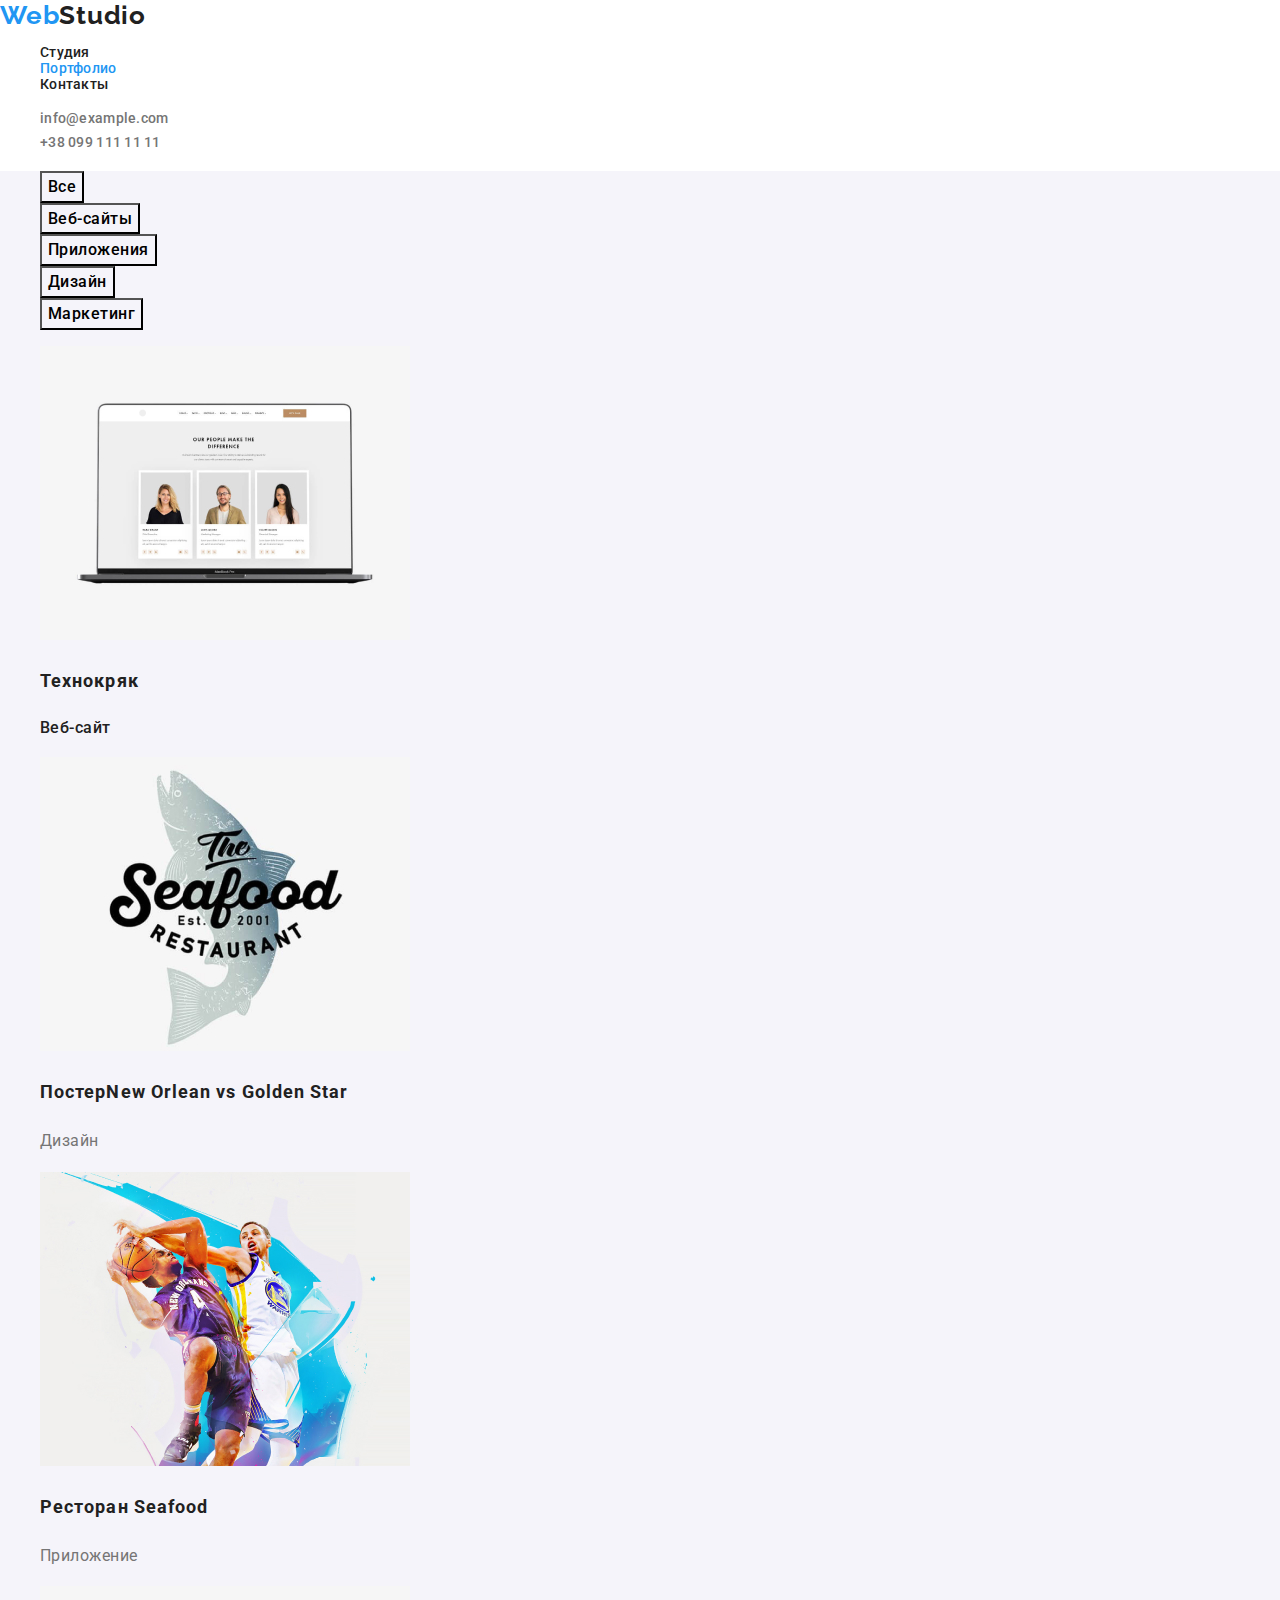
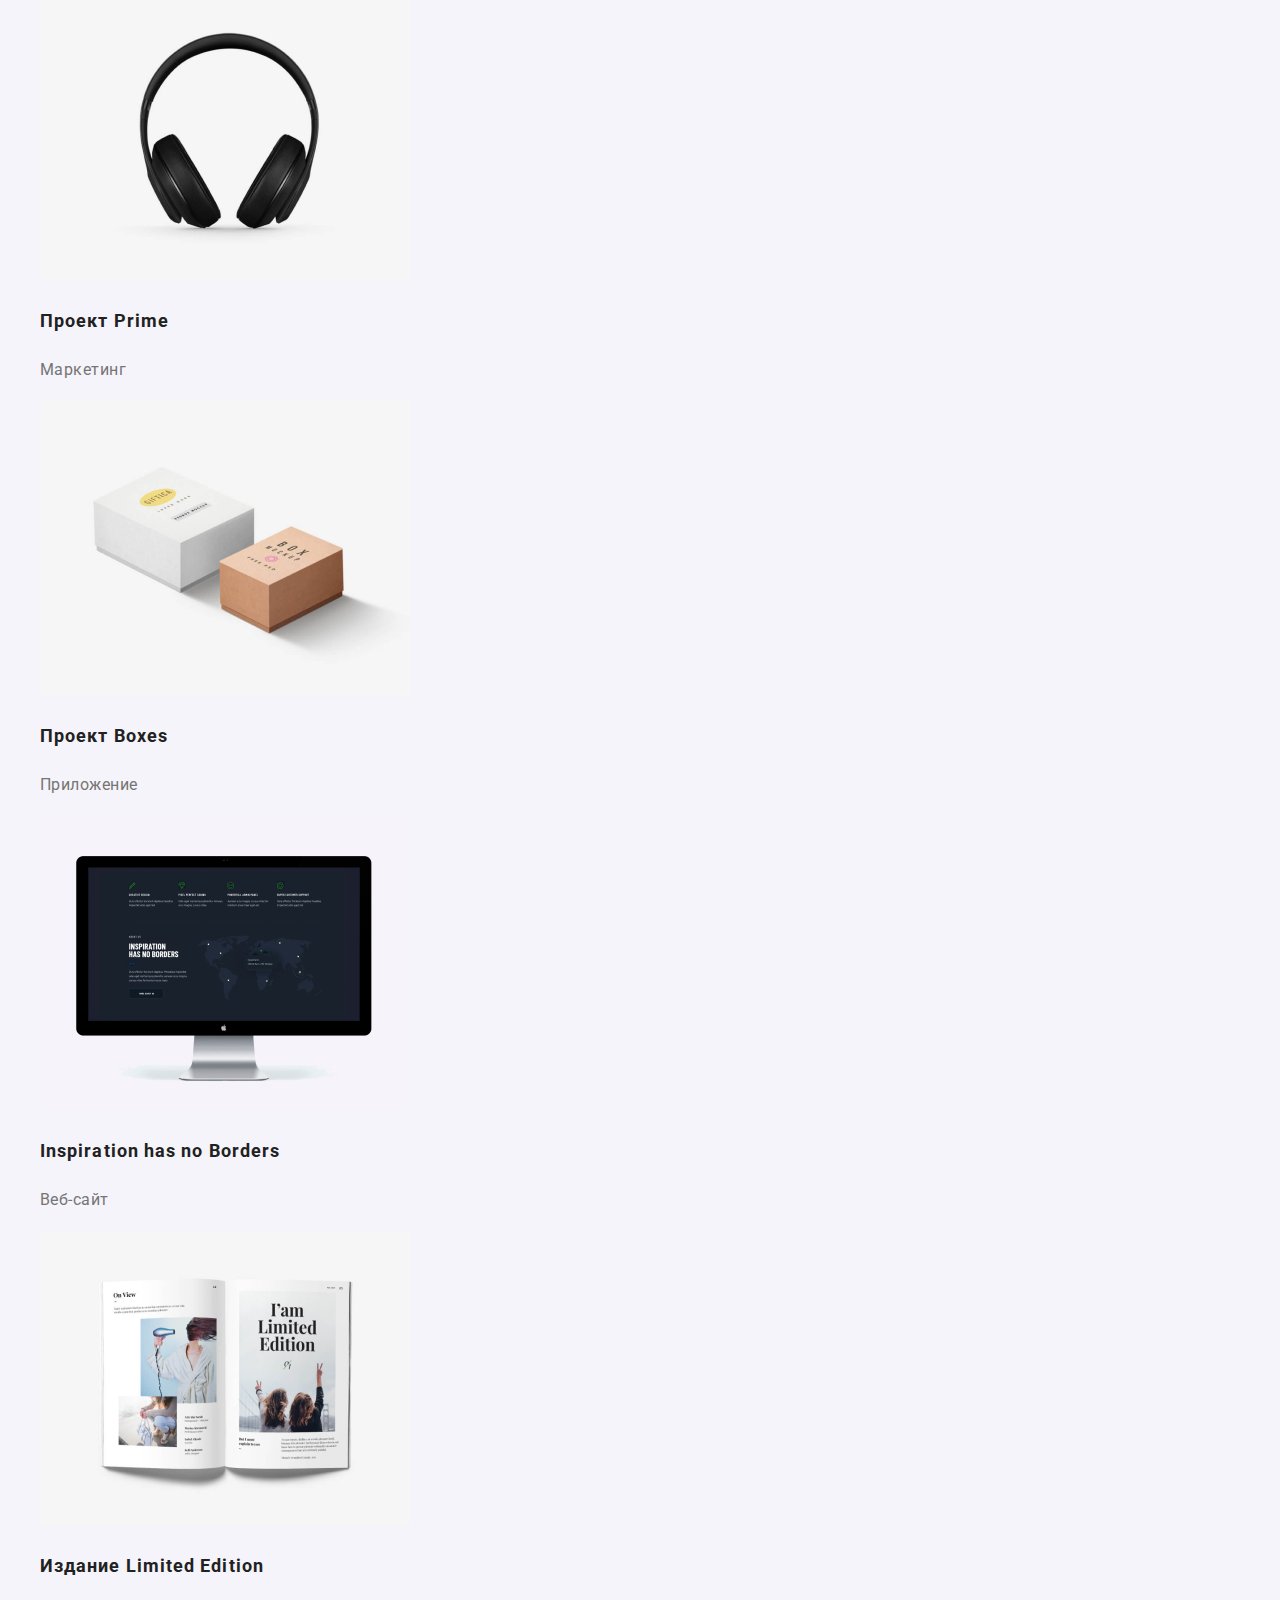
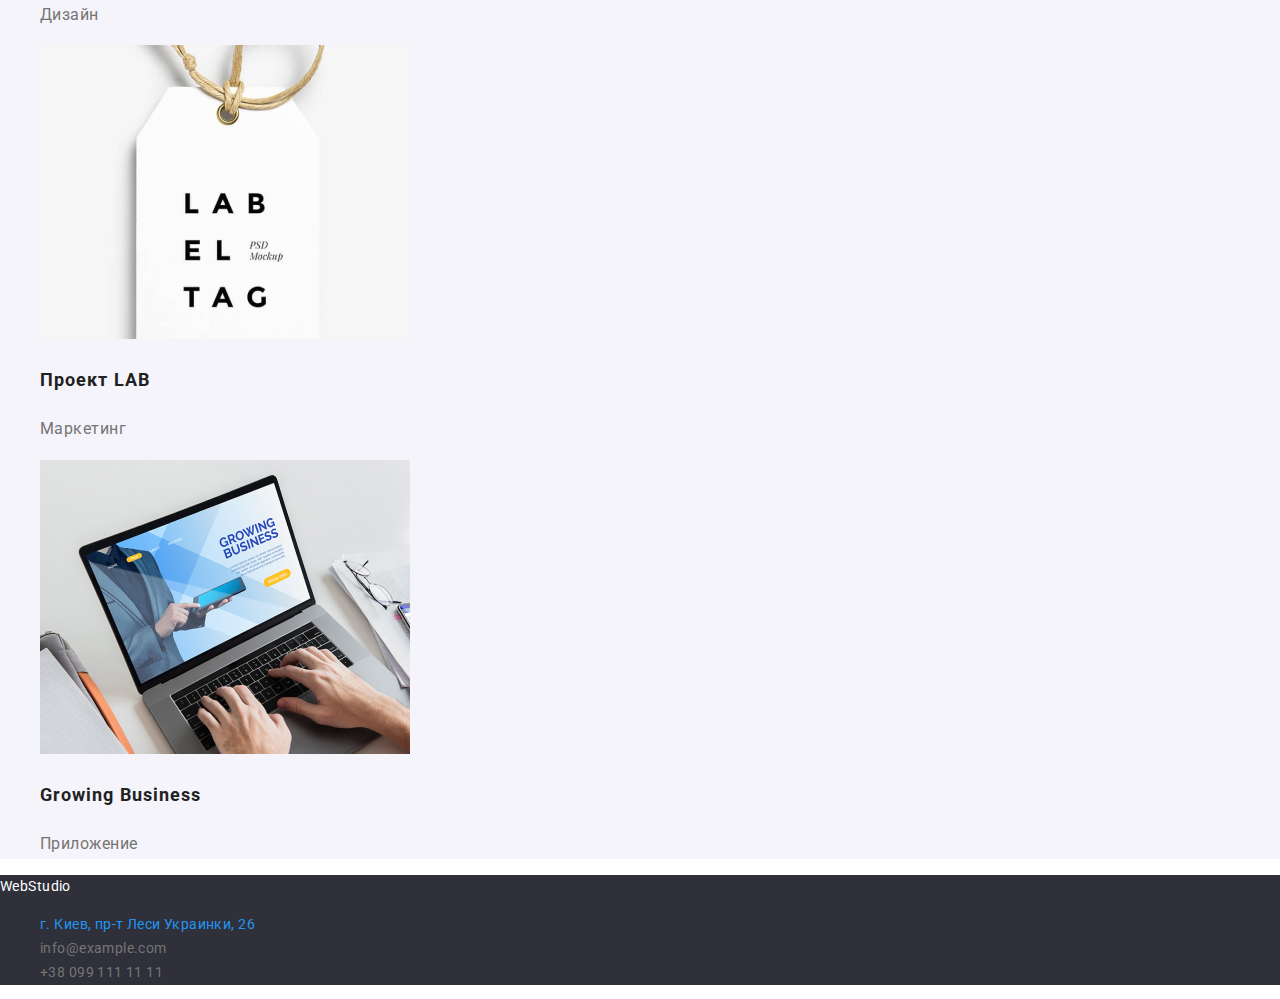
==== portfolio.html @ 38dcd463 "Исправлено" ====
<!DOCTYPE html>
<html lang="ru">
  <head>
    <meta charset="UTF-8" />
    <meta http-equiv="X-UA-Compatible" content="IE=edge" />
    <meta name="viewport" content="width=device-width, initial-scale=1.0" />
    <title>Портфолио</title>
    <link
      rel="stylesheet"
      href="https://cdnjs.cloudflare.com/ajax/libs/modern-normalize/1.0.0/modern-normalize.min.css"
    />
    <link
      href="https://fonts.googleapis.com/css2?family=Raleway:wght@700&family=Roboto:wght@400;500;700;900&display=swap"
      rel="stylesheet"
    />
    <link rel="stylesheet" href="./css/styles.css" />
  </head>
  <body>
    <!--Навигация-->
    <header>
      <a href="" lang="en" class="logo"><span>Web</span>Studio</a>
      <nav class="site-nav">
        <ul>
          <li><a class="nav-link" href="./index.html">Студия</a></li>
          <li>
            <a class="nav-link portfolio-link" href="./portfolio.html"
              >Портфолио</a
            >
          </li>
          <li><a class="nav-link" href="">Контакты</a></li>
        </ul>
      </nav>
      <ul class="contacts">
        <li>
          <a class="contacts-link" href="mailto:info@example.com"
            >info@example.com</a
          >
        </li>
        <li>
          <a class="contacts-link" href="tel:+380991111111"
            >+38 099 111 11 11</a
          >
        </li>
      </ul>
    </header>
    <main>
      <!-- Портфолио -->
      <section class="portfolio">
        <ul>
          <li><button class="btn-filter" type="button">Все</button></li>
          <li><button class="btn-filter" type="button">Веб-сайты</button></li>
          <li><button class="btn-filter" type="button">Приложения</button></li>
          <li><button class="btn-filter" type="button">Дизайн</button></li>
          <li><button class="btn-filter" type="button">Маркетинг</button></li>
        </ul>
        <h1 hidden>Портфолио</h1>
        <ul>
          <li>
            <a href=""
              ><img
                src="./images/portfolio/portfolio1.jpg"
                alt="Технокряк"
                width="370"
                height="294"
              />
              <h2 class="portfolio-title">Технокряк</h2>
              <p>Веб-сайт</p></a
            >
          </li>
          <li>
            <a href=""
              ><img
                src="./images/portfolio/portfolio2.jpg"
                alt="Постер"
                width="370"
                height="294"
              />
              <h2 class="portfolio-title">
                Постер<span lang="en">New Orlean vs Golden Star</span>
              </h2>
              <p class="portfolio-content">Дизайн</p></a
            >
          </li>
          <li>
            <a href=""
              ><img
                src="./images/portfolio/portfolio3.jpg"
                alt="Ресторан Seafood"
                width="370"
                height="294"
              />
              <h2 class="portfolio-title">
                Ресторан <span lang="en">Seafood</span>
              </h2>
              <p class="portfolio-content">Приложение</p></a
            >
          </li>
          <li>
            <a href=""
              ><img
                src="./images/portfolio/portfolio4.jpg"
                alt="Проект Prime"
                width="370"
                height="294"
              />
              <h2 class="portfolio-title">
                Проект <span lang="en">Prime</span>
              </h2>
              <p class="portfolio-content">Маркетинг</p>
            </a>
          </li>
          <li>
            <a href=""
              ><img
                src="./images/portfolio/portfolio5.jpg"
                alt="Проект Boxes"
                width="370"
                height="294"
              />
              <h2 class="portfolio-title">
                Проект <span lang="en">Boxes</span>
              </h2>
              <p class="portfolio-content">Приложение</p></a
            >
          </li>
          <li>
            <a href=""
              ><img
                src="./images/portfolio/portfolio6.jpg"
                alt="Inspiration has no Borders"
                width="370"
                height="294"
              />
              <h2 class="portfolio-title" lang="en">
                Inspiration has no Borders
              </h2>
              <p class="portfolio-content">Веб-сайт</p></a
            >
          </li>
          <li>
            <a href=""
              ><img
                src="./images/portfolio/portfolio7.jpg"
                alt="Издание Limited Edition"
                width="370"
                height="294"
              />
              <h2 class="portfolio-title">
                Издание <span lang="en">Limited Edition</span>
              </h2>
              <p class="portfolio-content">Дизайн</p></a
            >
          </li>
          <li>
            <a href=""
              ><img
                src="./images/portfolio/portfolio8.jpg"
                alt="Проект LAB"
                width="370"
                height="294"
              />
              <h2 class="portfolio-title">Проект <span lang="en">LAB</span></h2>
              <p class="portfolio-content">Маркетинг</p></a
            >
          </li>
          <li>
            <a href=""
              ><img
                src="./images/portfolio/portfolio9.jpg"
                alt="Growing Business"
                width="370"
                height="294"
              />
              <h2 class="portfolio-title" lang="en">Growing Business</h2>
              <p class="portfolio-content">Приложение</p></a
            >
          </li>
        </ul>
      </section>
    </main>
    <footer class="footer">
      <a href="" lang="en" class="footer-logo"><span>Web</span>Studio</a>
      <address class="address">
        <ul>
          <li>
            <a
              class="map-link"
              href="https://goo.gl/maps/Ut2xwaLdVSmV2iXo9"
              target="_blank"
              rel="noreferrer noopener"
              >г. Киев, пр-т Леси Украинки, 26</a
            >
          </li>
          <li>
            <a class="contacts" href="mailto:info@example.com"
              >info@example.com</a
            >
          </li>
          <li>
            <a class="contacts" href="tel:+380991111111">+38 099 111 11 11</a>
          </li>
        </ul>
      </address>
    </footer>
  </body>
</html>
---- css/styles.css ----
:root {
  --main-color: #212121;
  --second-color: #757575;
  --hover-color: #2196f3;
}
/* Студия */
body {
  font-family: "Roboto", sans-serif;
  color: var(--main-color);
}
ul {
  list-style: none;
}
a {
  color: inherit;
  text-decoration: none;
}
/* Логотип */
.logo {
  font-family: "Raleway", sans-serif;
  font-weight: 700;
  font-size: 26px;
  line-height: 1.19;
  letter-spacing: 0.03em;
}
.logo > span {
  color: var(--hover-color);
}
/* Навигация */
.studio-link {
  color: var(--hover-color);
}
.site-nav,
.nav-link,
.contacts,
.contacts-link {
  font-weight: 500;
  font-size: 14px;
  line-height: 1.14;
  letter-spacing: 0.02em;
}
.site-nav .nav-link:hover,
.contacts .contacts-link:hover,
.site-nav .nav-link:focus,
.contacts .contacts-link:focus {
  color: var(--hover-color);
}
.contacts {
  color: var(--second-color);
}
/* Герой */
.hero {
  background-color: #2f303a;
}
.hero > .hero-title {
  color: #ffffff;
  font-weight: 900;
  font-size: 44px;
  line-height: 1.5;
  text-align: center;
  letter-spacing: 0.06em;
  text-transform: uppercase;
}
.hero > .button {
  color: #ffffff;
  background-color: var(--hover-color);
  font-weight: 700;
  font-size: 16px;
  line-height: 1.87;
}
/* Особенности */
.features,
.features-title {
  font-style: normal;
  font-weight: 700;
  font-size: 14px;
  line-height: 1.14;
  letter-spacing: 0.03em;
  text-transform: uppercase;
  color: #212121;
}
.features,
.features-content {
  color: var(--second-color);
  font-weight: 400;
  font-size: 14px;
  line-height: 1.14;
  letter-spacing: 0.03em;
}
/* Чем мы занимаемся */
.we-doing > .we-doing-title {
  font-weight: 700;
  font-size: 36px;
  line-height: 1.16;
  text-align: center;
  letter-spacing: 0.03em;
}
/* Наша команда */
.our-team > .our-team-main-title {
  font-weight: 700;
  font-size: 36px;
  line-height: 1.16;
  text-align: center;
  letter-spacing: 0.03em;
  color: #212121;
}
.our-team,
.team-title {
  font-weight: 500;
  font-size: 16px;
  line-height: 1.18;
  letter-spacing: 0.03em;
  color: #212121;
}
.our-team,
.team-content {
  color: var(--second-color);
  font-weight: 400;
  font-size: 16px;
  line-height: 1.18;
  letter-spacing: 0.03em;
}
/* Футер */
/* Адресс */
.address {
  font-style: normal;
}
.footer > .footer-logo {
  color: #ffffff;
}
.footer {
  background-color: #2f303a;
}
.footer-logo,
.address,
.map-link:hover {
  color: #ffffff;
  font-weight: 400;
  font-size: 14px;
  line-height: 1.71;
  letter-spacing: 0.03em;
}
.address,
.contacts {
  color: var(--second-color);
  font-weight: 400;
  font-size: 14px;
  line-height: 1.71;
  letter-spacing: 0.03em;
}
.address,
.contacts:hover {
  color: var(--hover-color);
}
/* Портфолио */
/* Навигация */
.portfolio-link {
  color: var(--hover-color);
}
/* Уникальный Контент */
.portfolio,
.btn-filter {
  background-color: #f5f4fa;
  font-weight: 500;
  font-size: 16px;
  line-height: 1.62;
  letter-spacing: 0.03em;
}
.portfolio .btn-filter:hover {
  background-color: var(--hover-color);
}
.portfolio .portfolio-title {
  font-style: normal;
  font-weight: 700;
  font-size: 18px;
  line-height: 2;
  letter-spacing: 0.06em;
}
.portfolio .portfolio-content {
  color: var(--second-color);
  font-weight: 400;
  font-size: 16px;
  line-height: 1.87;
  letter-spacing: 0.03em;
}
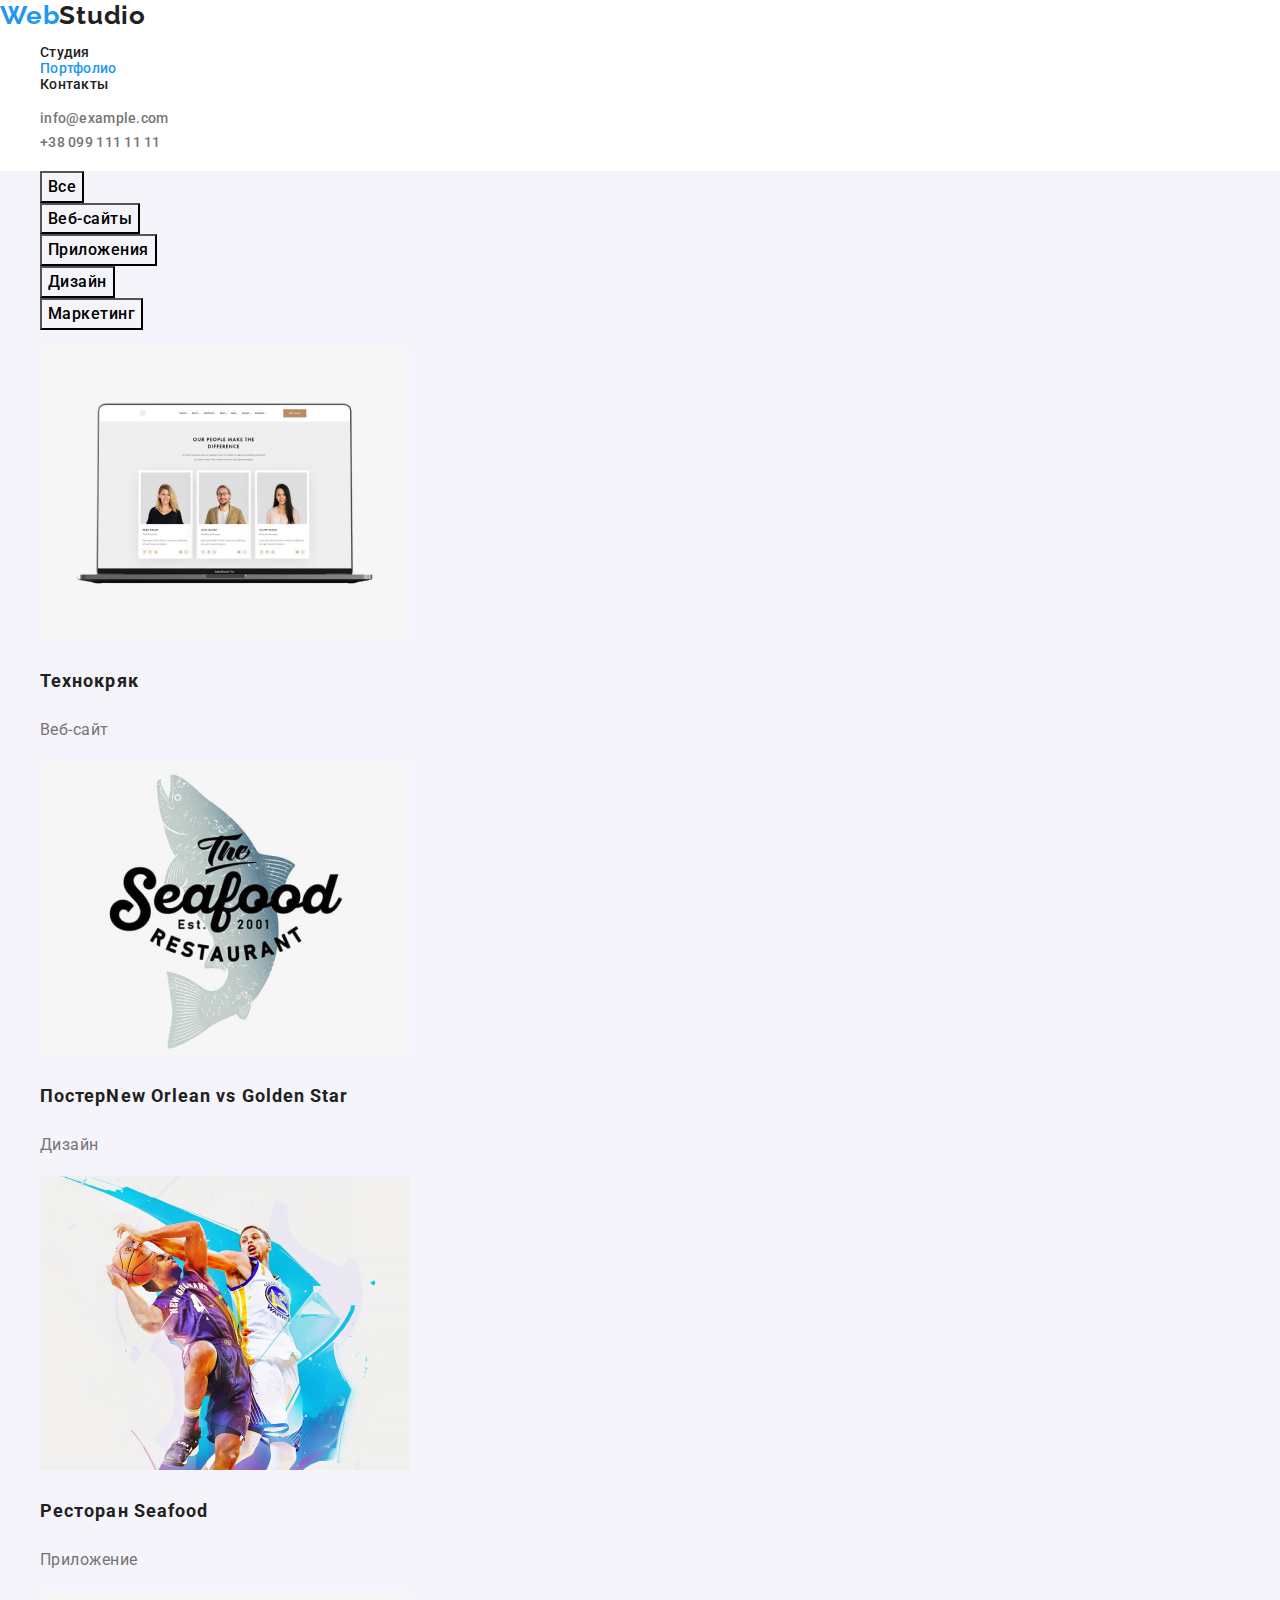
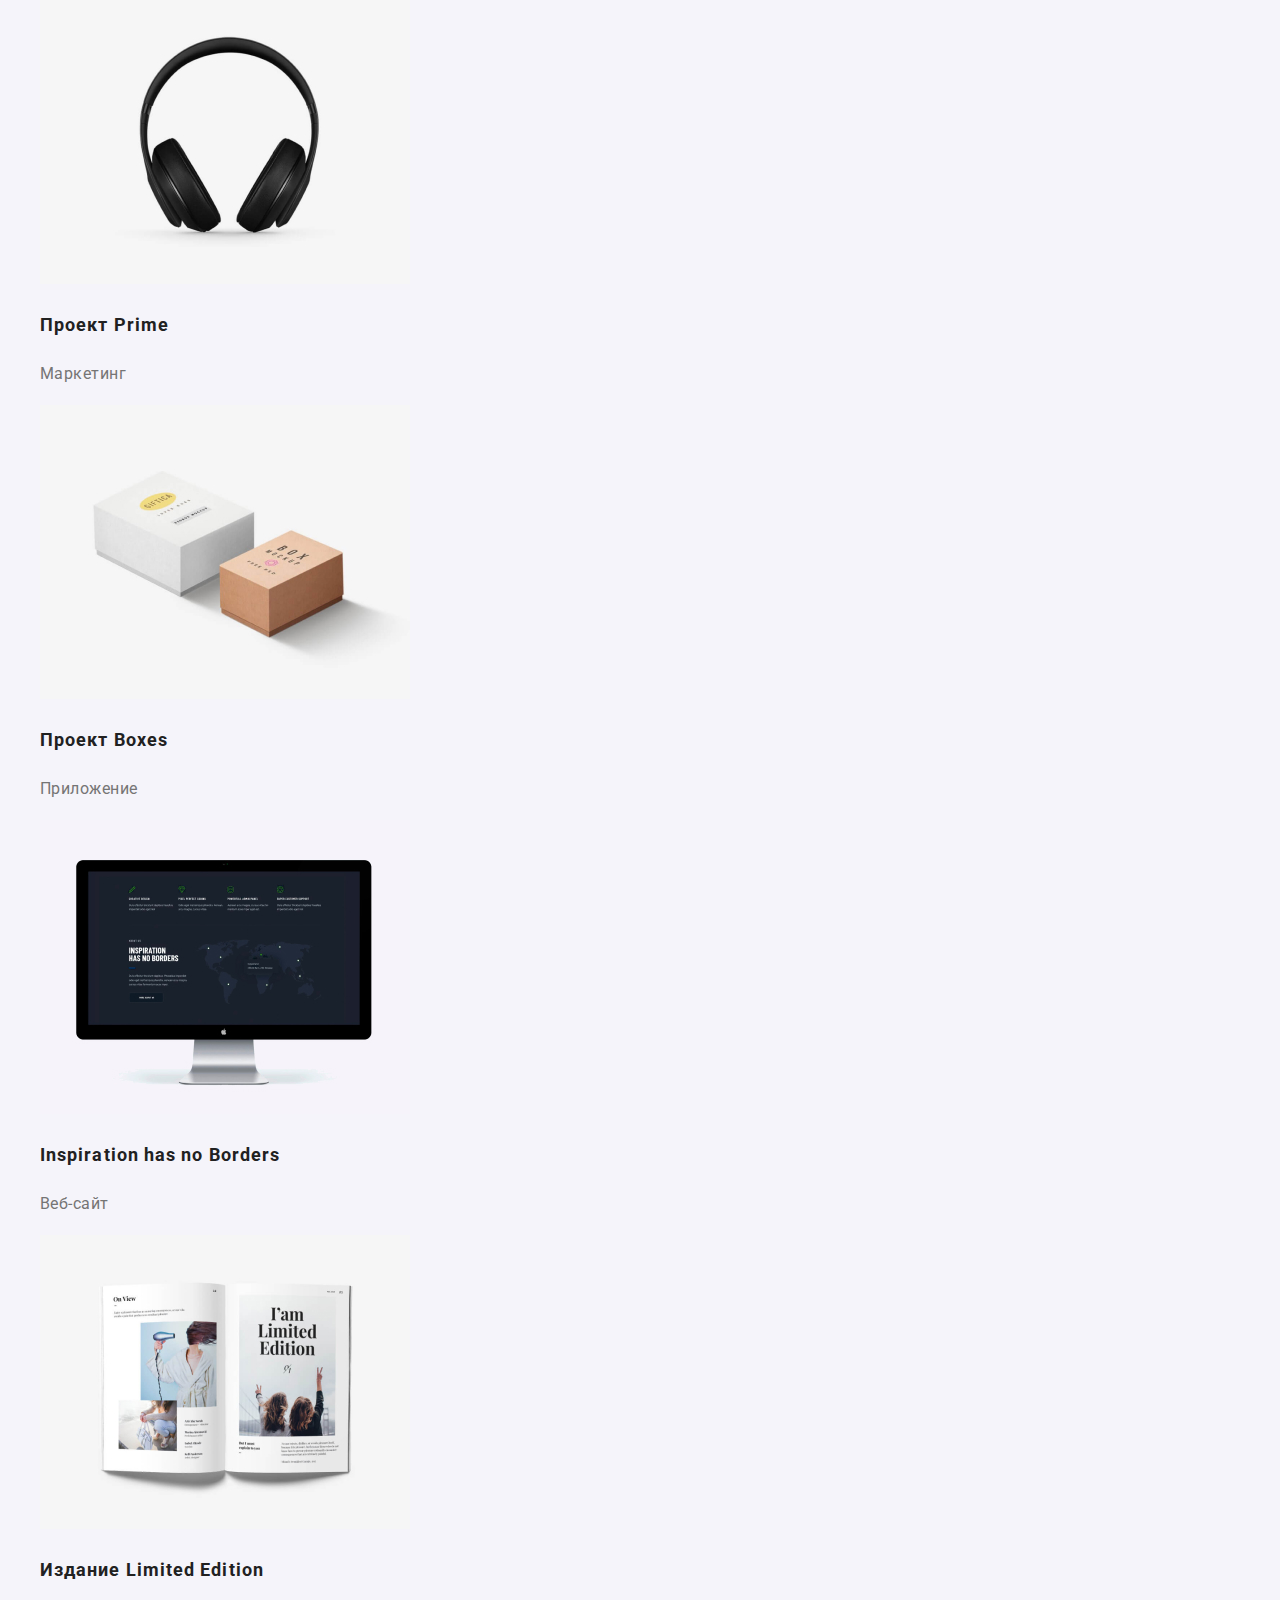
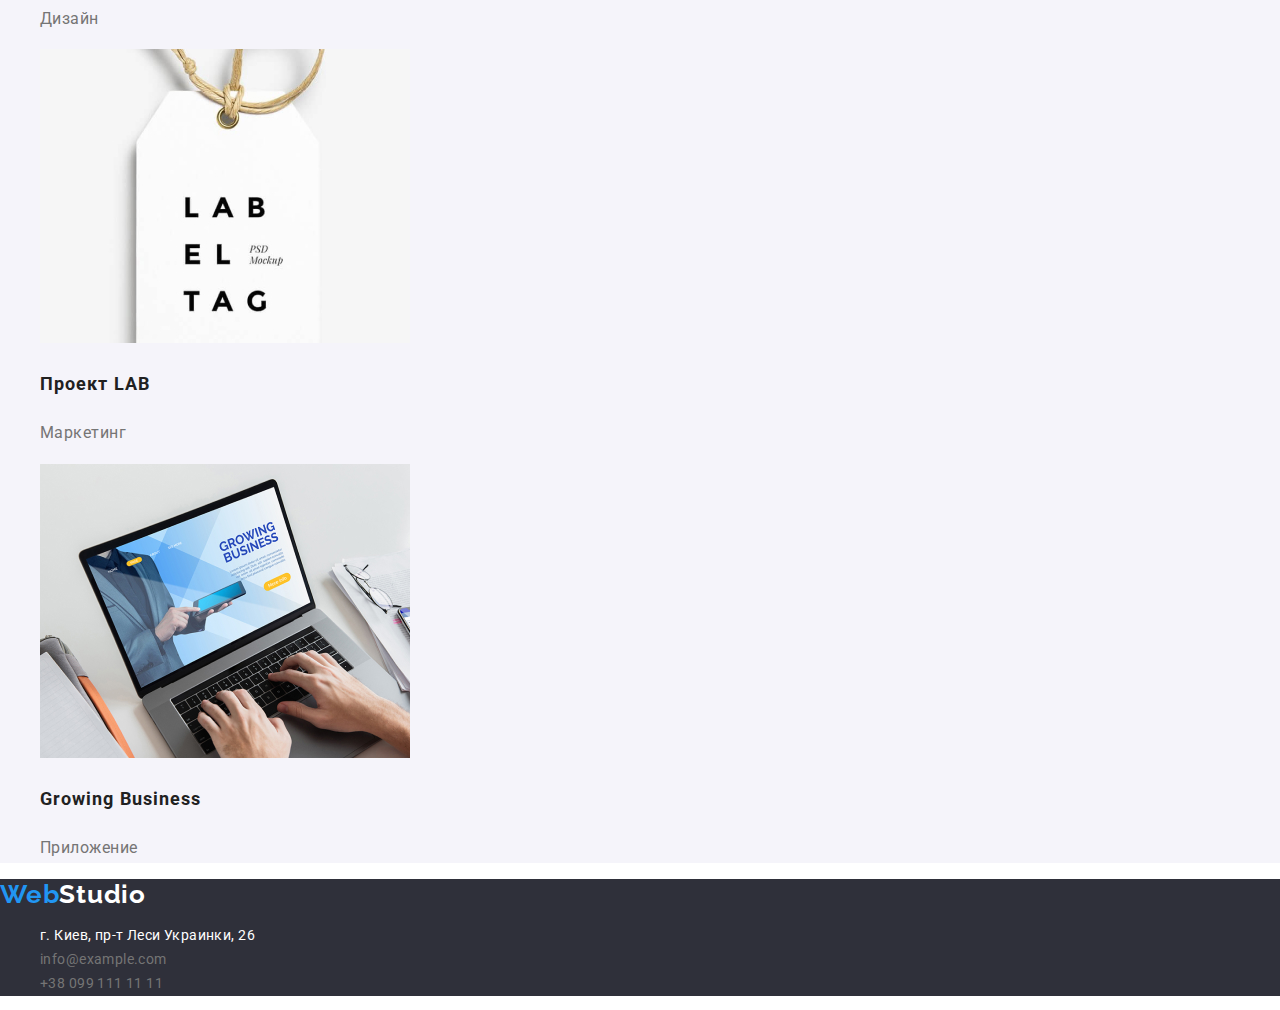
==== commit d3cbb629: "Почти готово" ====
--- a/portfolio.html
+++ b/portfolio.html
@@ -64,7 +64,7 @@
                 height="294"
               />
               <h2 class="portfolio-title">Технокряк</h2>
-              <p>Веб-сайт</p></a
+              <p class="portfolio-content">Веб-сайт</p></a
             >
           </li>
           <li>
@@ -179,7 +179,9 @@
       </section>
     </main>
     <footer class="footer">
-      <a href="" lang="en" class="footer-logo"><span>Web</span>Studio</a>
+      <a href="" lang="en" class="logo"
+        ><span>Web</span><span class="logo-color">Studio</span></a
+      >
       <address class="address">
         <ul>
           <li>
--- a/css/styles.css
+++ b/css/styles.css
@@ -5,7 +5,7 @@
 }
 /* Студия */
 body {
-  font-family: "Roboto", sans-serif;
+  font-family: 'Roboto', sans-serif;
   color: var(--main-color);
 }
 ul {
@@ -17,7 +17,7 @@
 }
 /* Логотип */
 .logo {
-  font-family: "Raleway", sans-serif;
+  font-family: 'Raleway', sans-serif;
   font-weight: 700;
   font-size: 26px;
   line-height: 1.19;
@@ -125,21 +125,24 @@
 .address {
   font-style: normal;
 }
-.footer > .footer-logo {
+.footer .logo-color {
   color: #ffffff;
 }
 .footer {
   background-color: #2f303a;
 }
-.footer-logo,
-.address,
-.map-link:hover {
+.address:hover {
   color: #ffffff;
   font-weight: 400;
   font-size: 14px;
   line-height: 1.71;
   letter-spacing: 0.03em;
 }
+
+.map-link {
+  color: #ffffff;
+}
+
 .address,
 .contacts {
   color: var(--second-color);
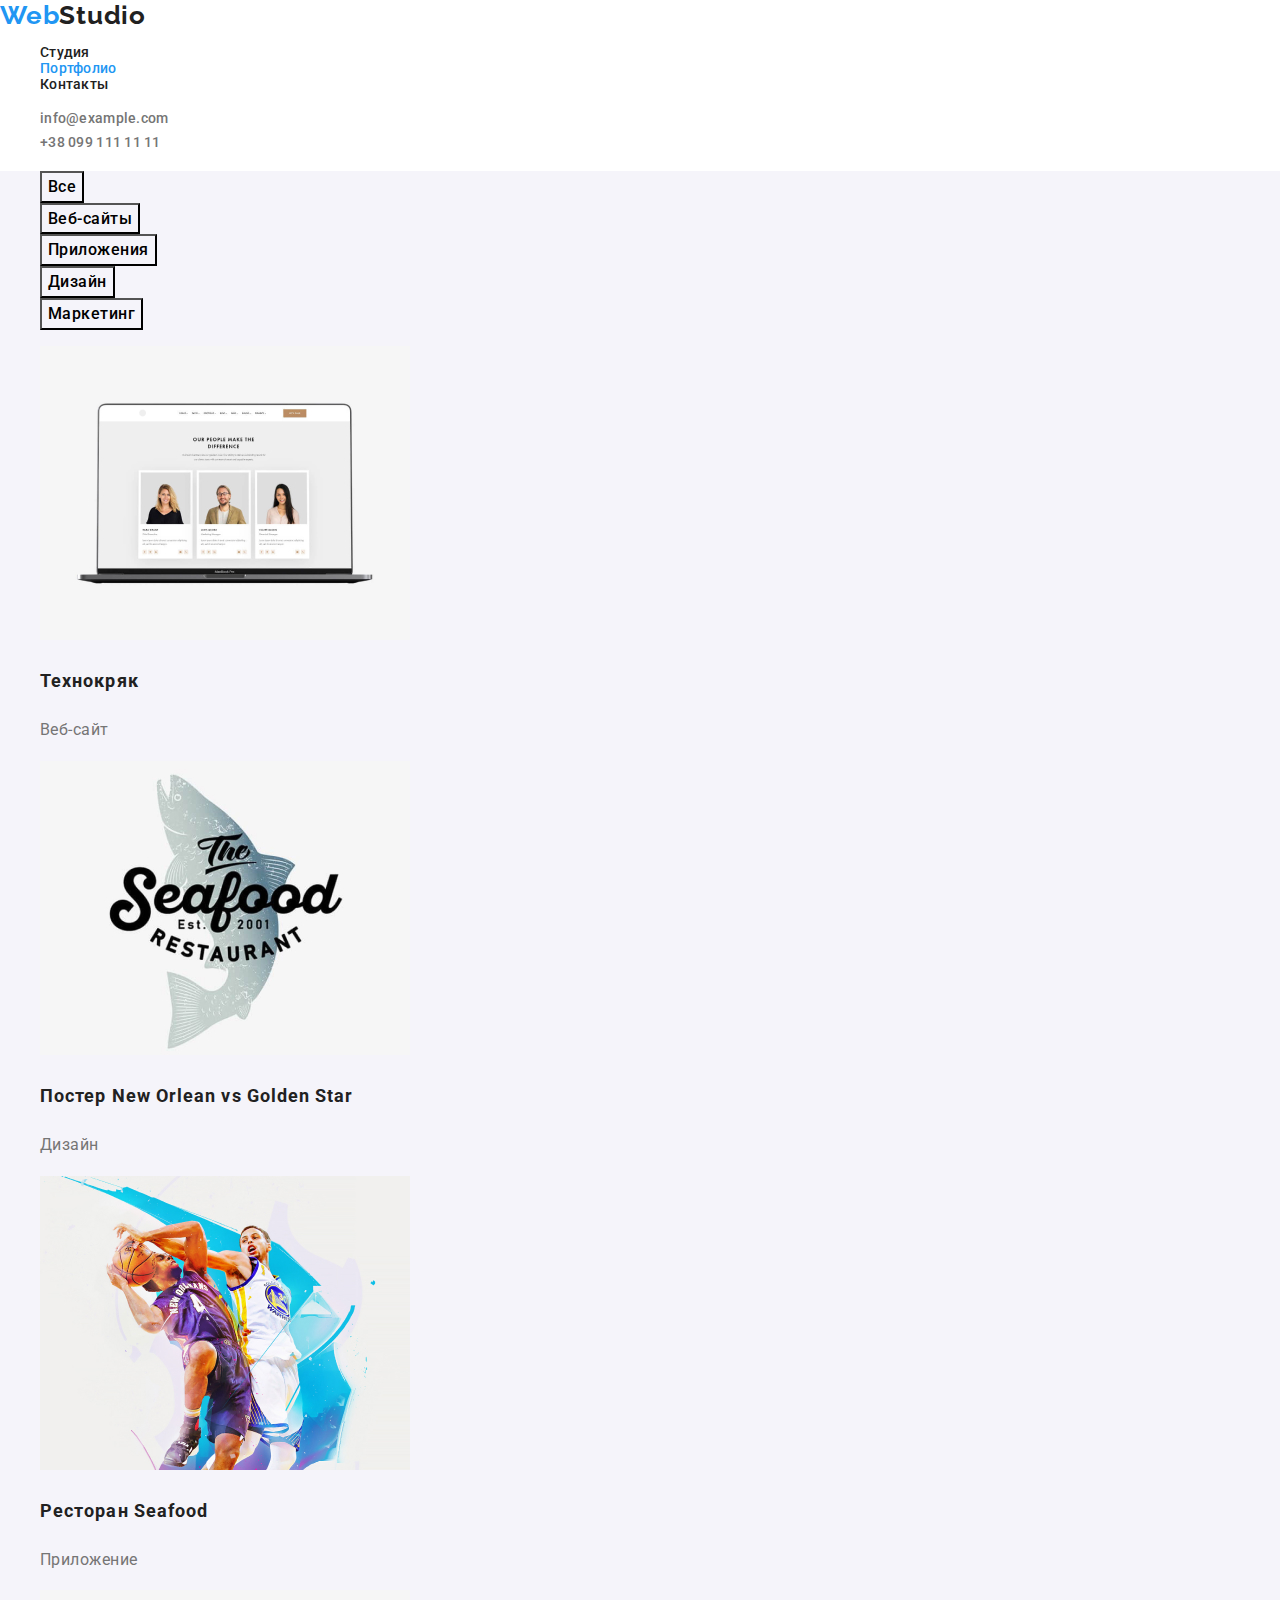
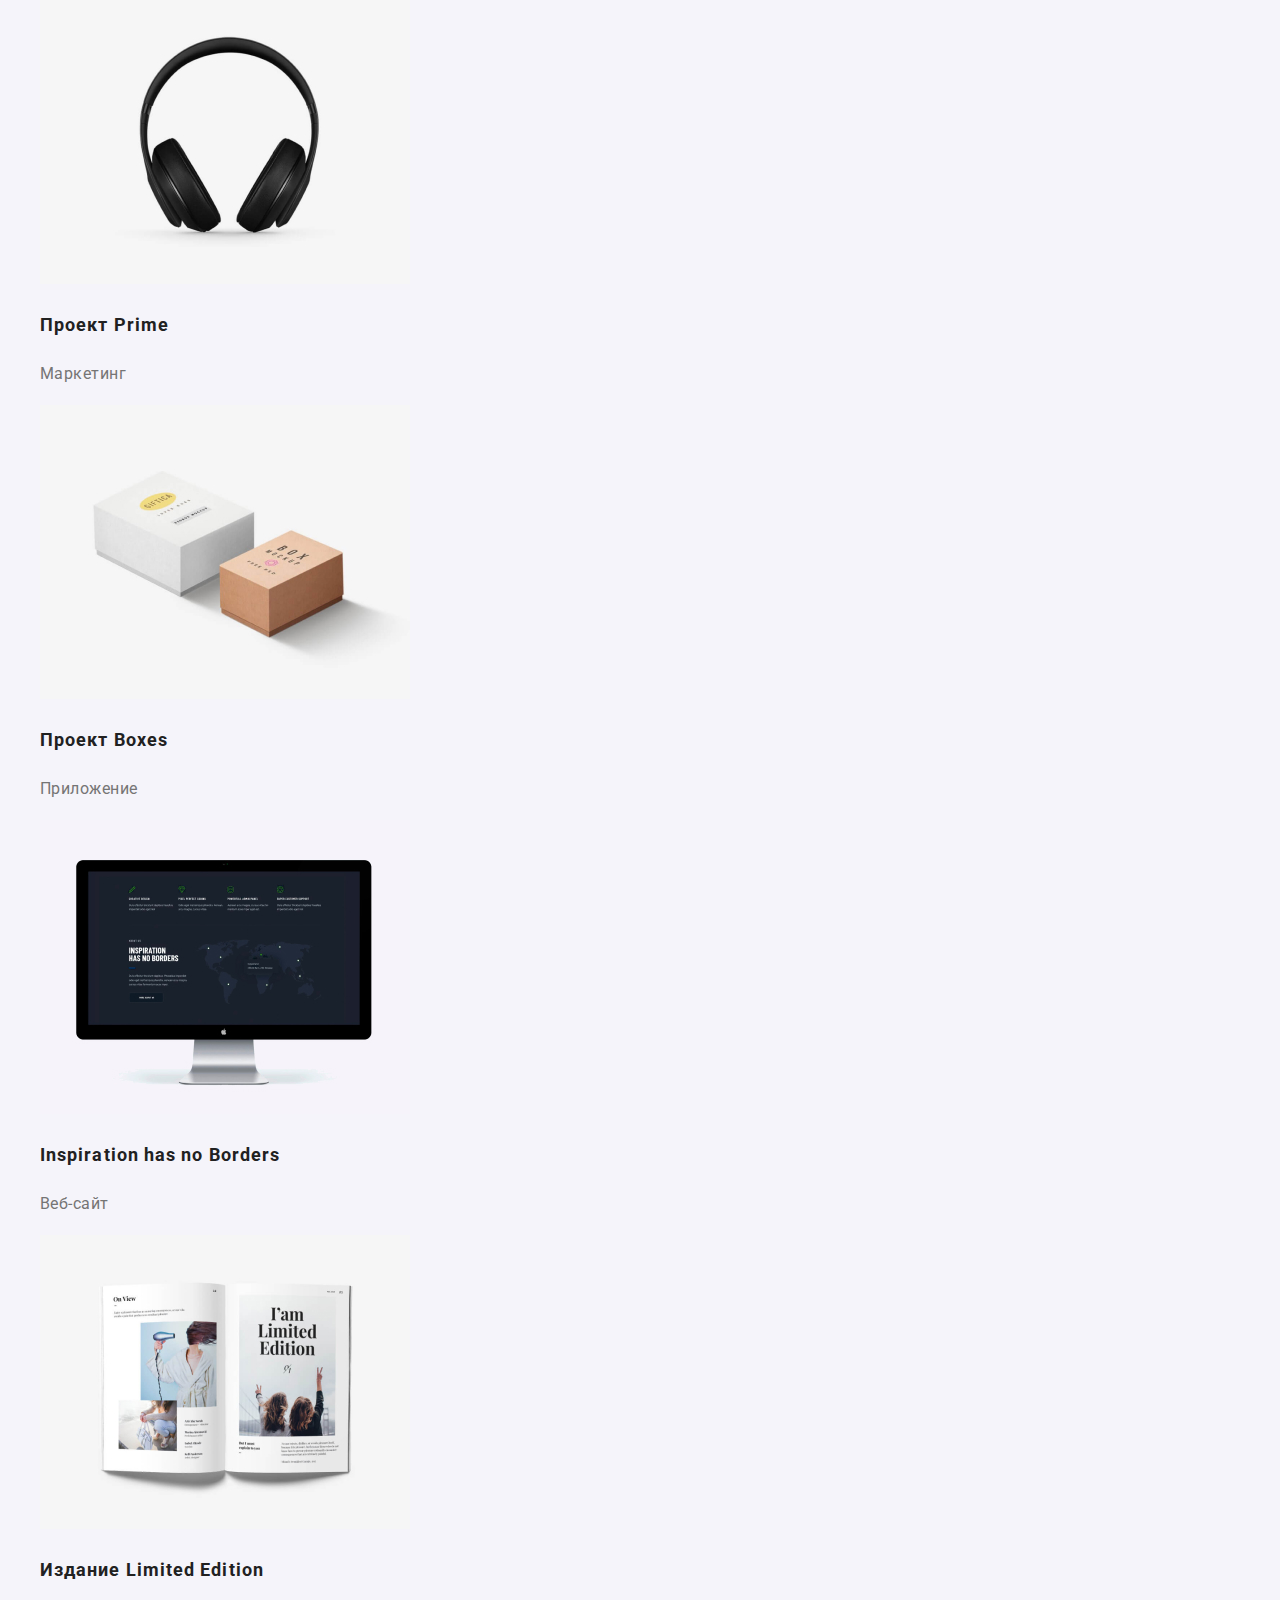
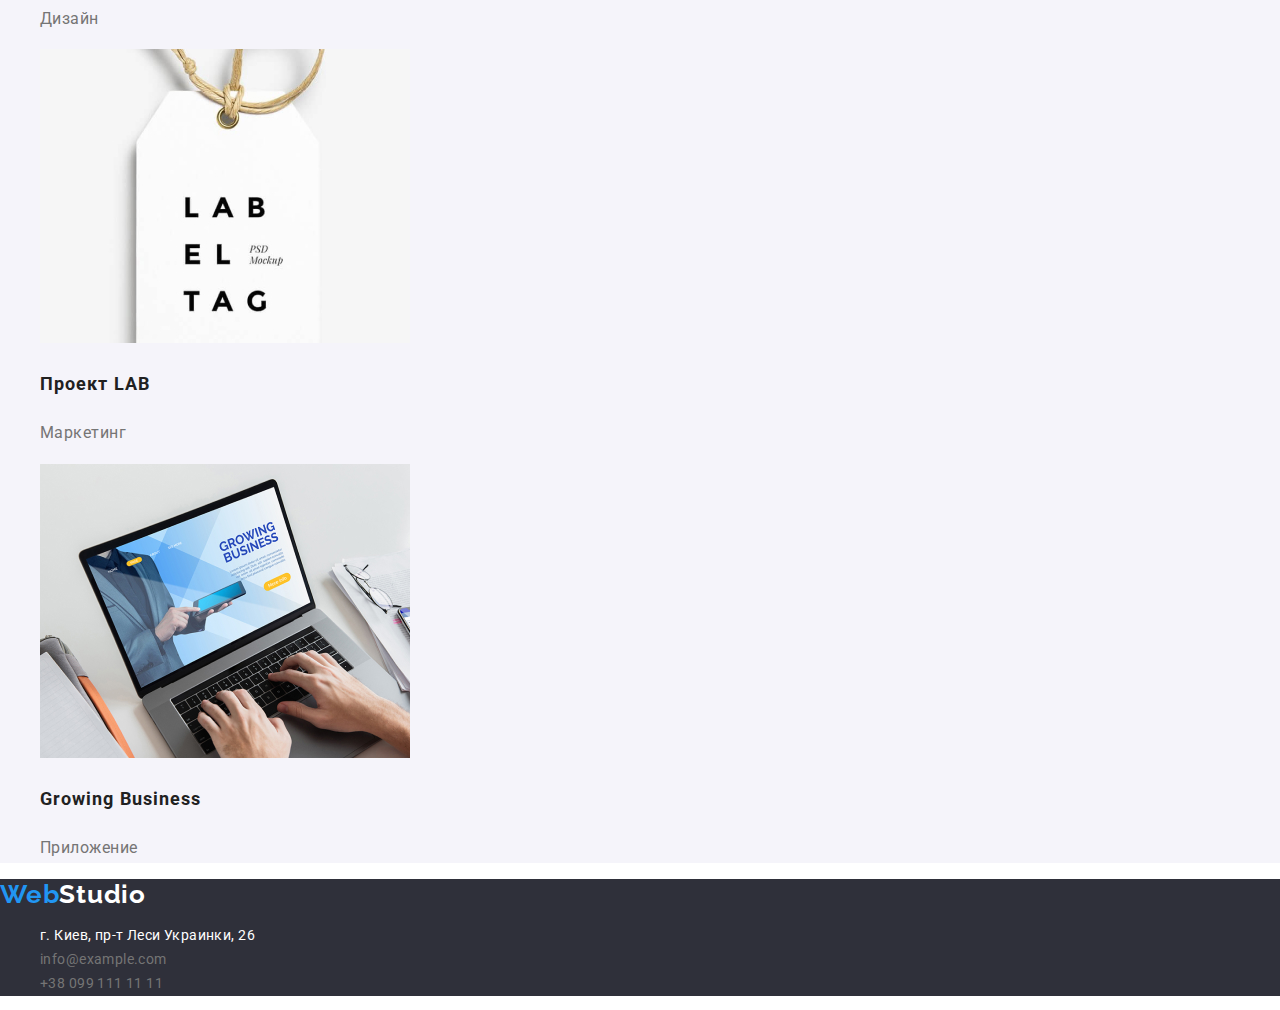
==== commit 5475400a: "Работа над кнопками" ====
--- a/portfolio.html
+++ b/portfolio.html
@@ -75,9 +75,7 @@
                 width="370"
                 height="294"
               />
-              <h2 class="portfolio-title">
-                Постер<span lang="en">New Orlean vs Golden Star</span>
-              </h2>
+              <h2 class="portfolio-title">Постер <span lang="en">New Orlean vs Golden Star</span></h2>
               <p class="portfolio-content">Дизайн</p></a
             >
           </li>
--- a/css/styles.css
+++ b/css/styles.css
@@ -14,6 +14,9 @@
 a {
   color: inherit;
   text-decoration: none;
+}
+button{
+  cursor: pointer;
 }
 /* Логотип */
 .logo {
@@ -61,7 +64,7 @@
   letter-spacing: 0.06em;
   text-transform: uppercase;
 }
-.hero > .button {
+.hero > .btn {
   color: #ffffff;
   background-color: var(--hover-color);
   font-weight: 700;
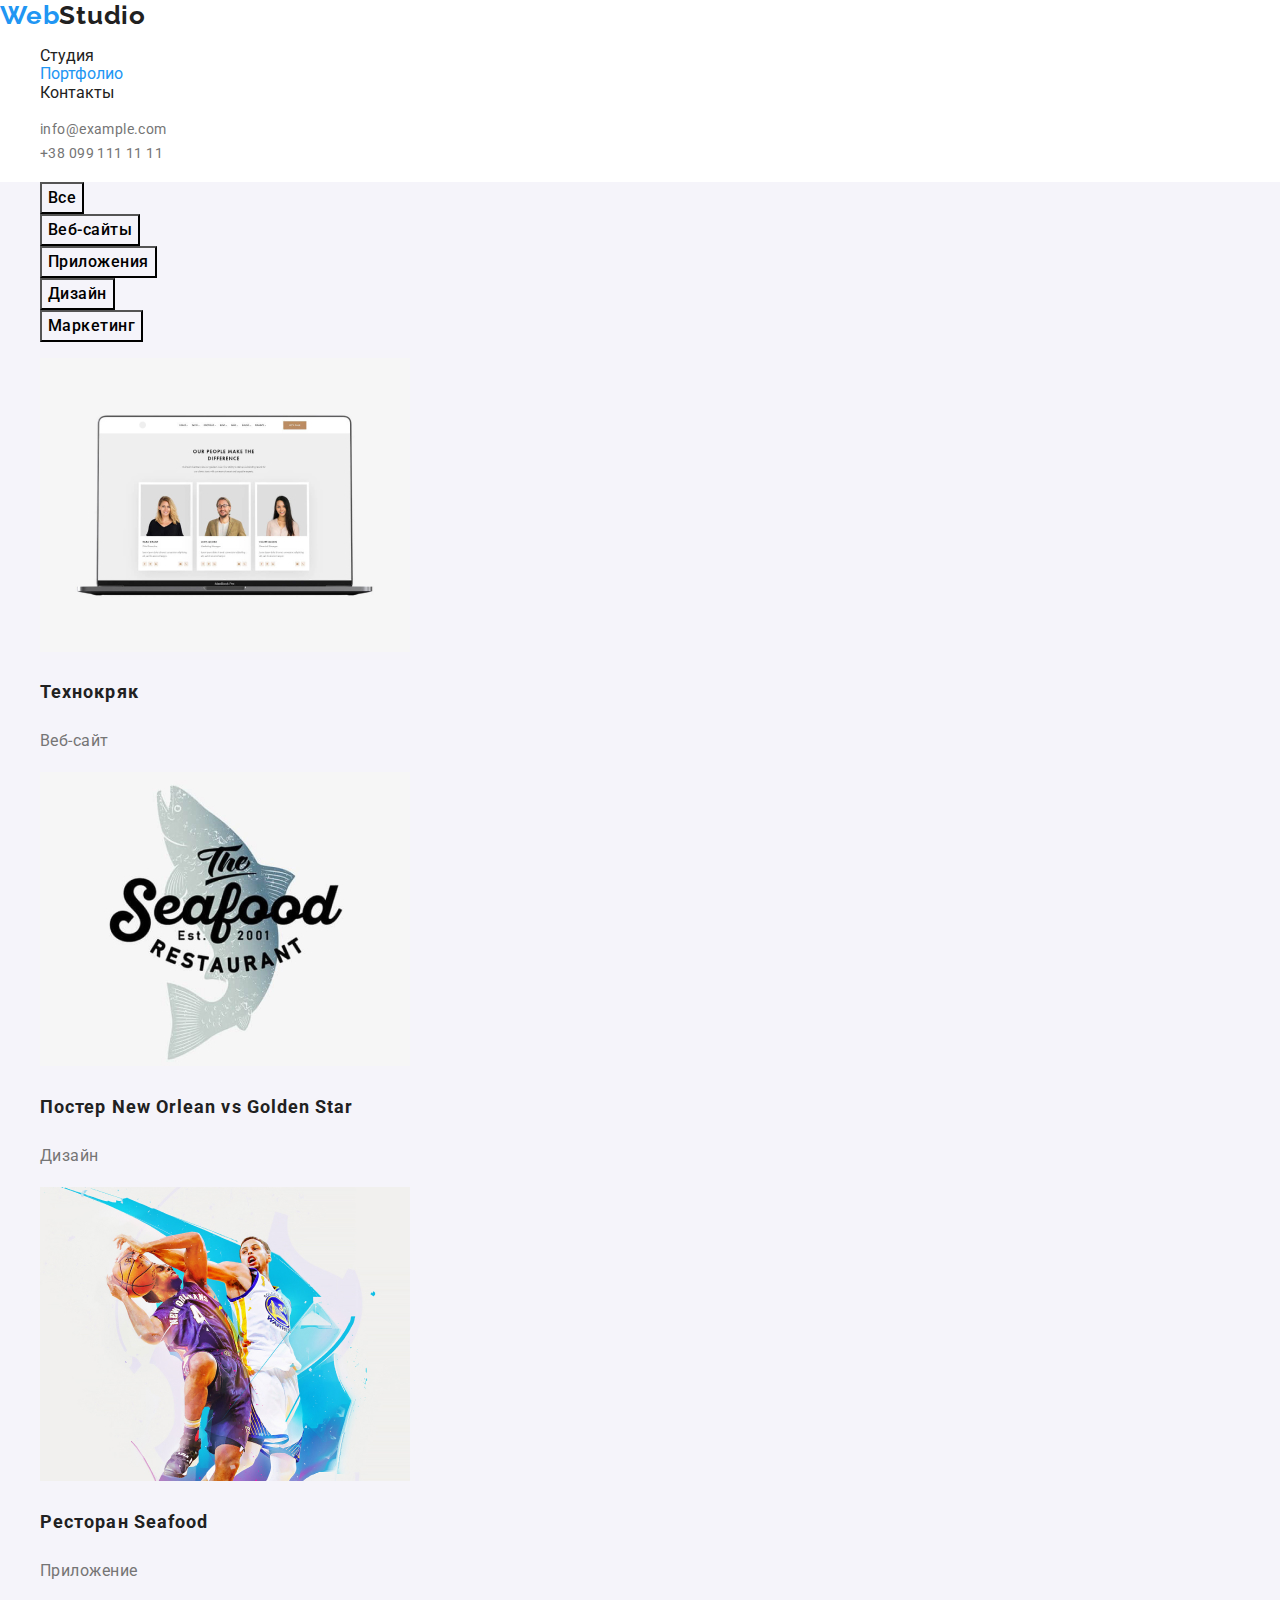
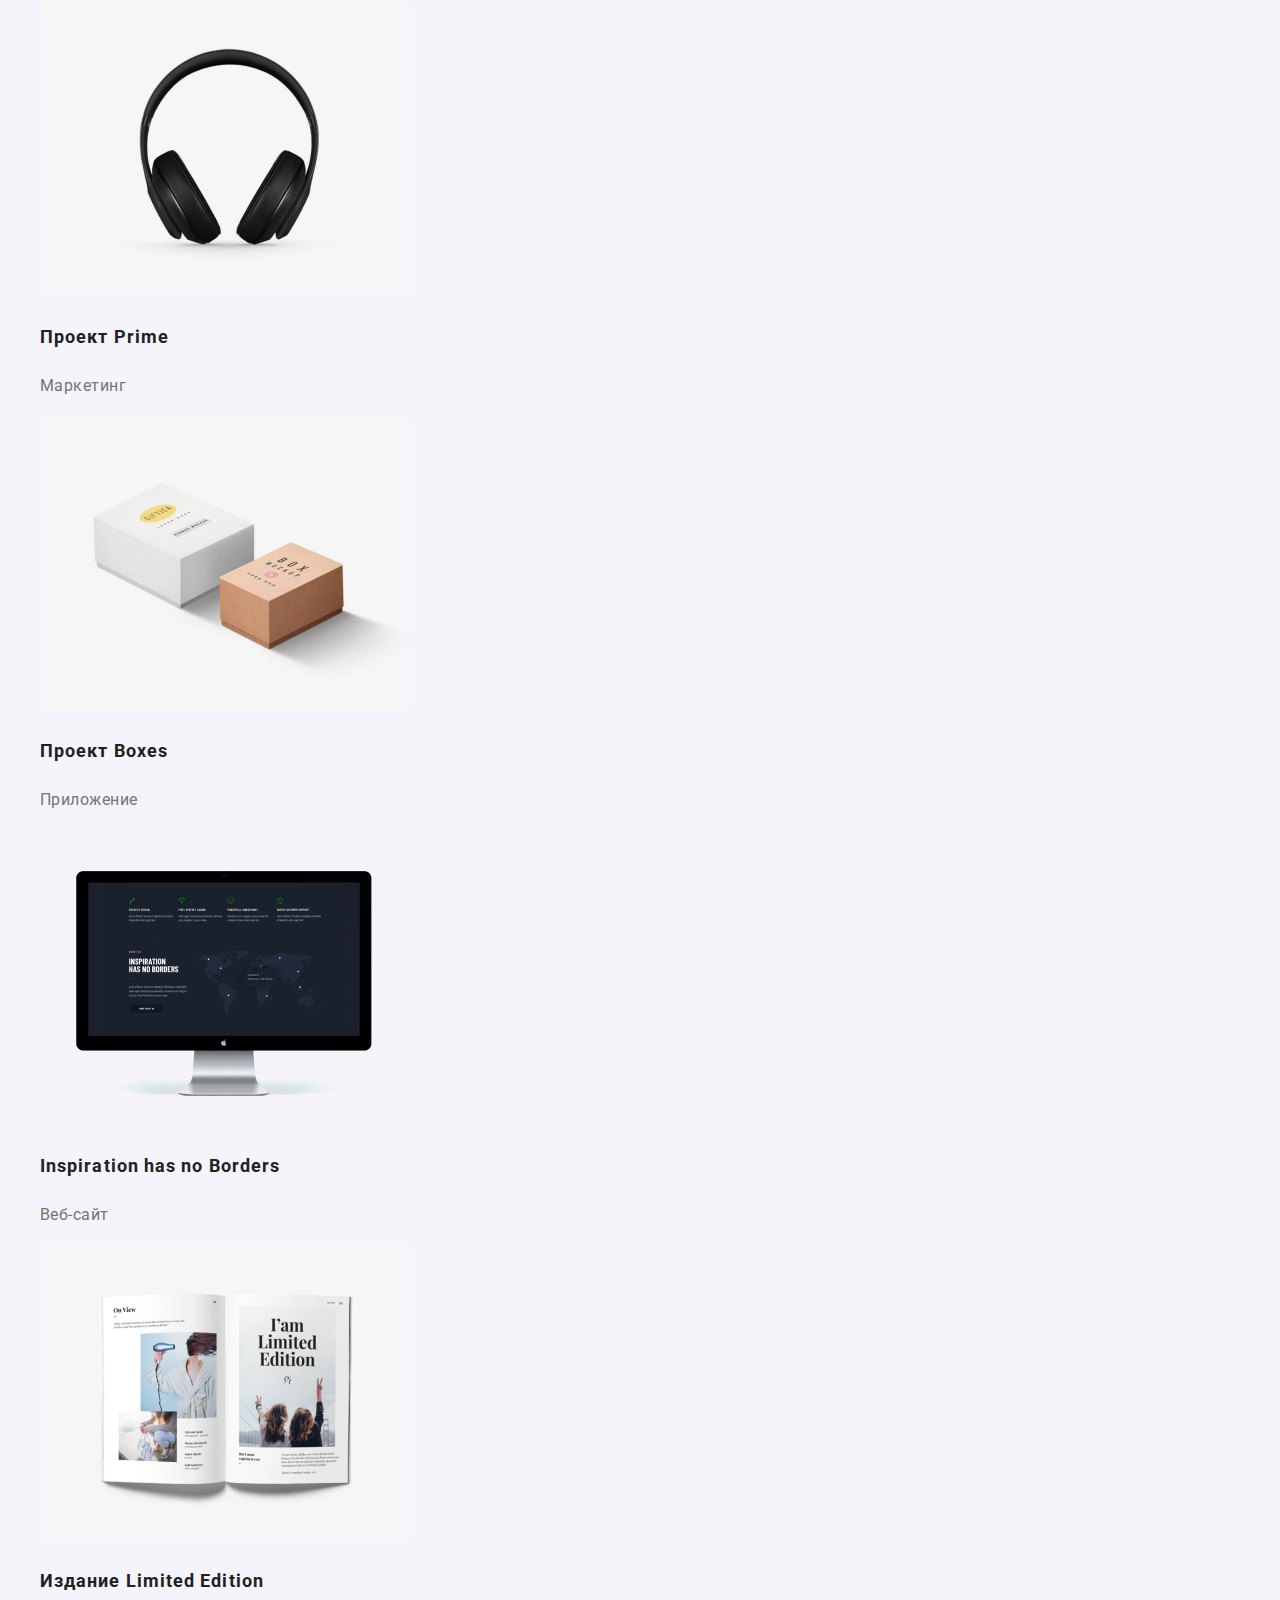
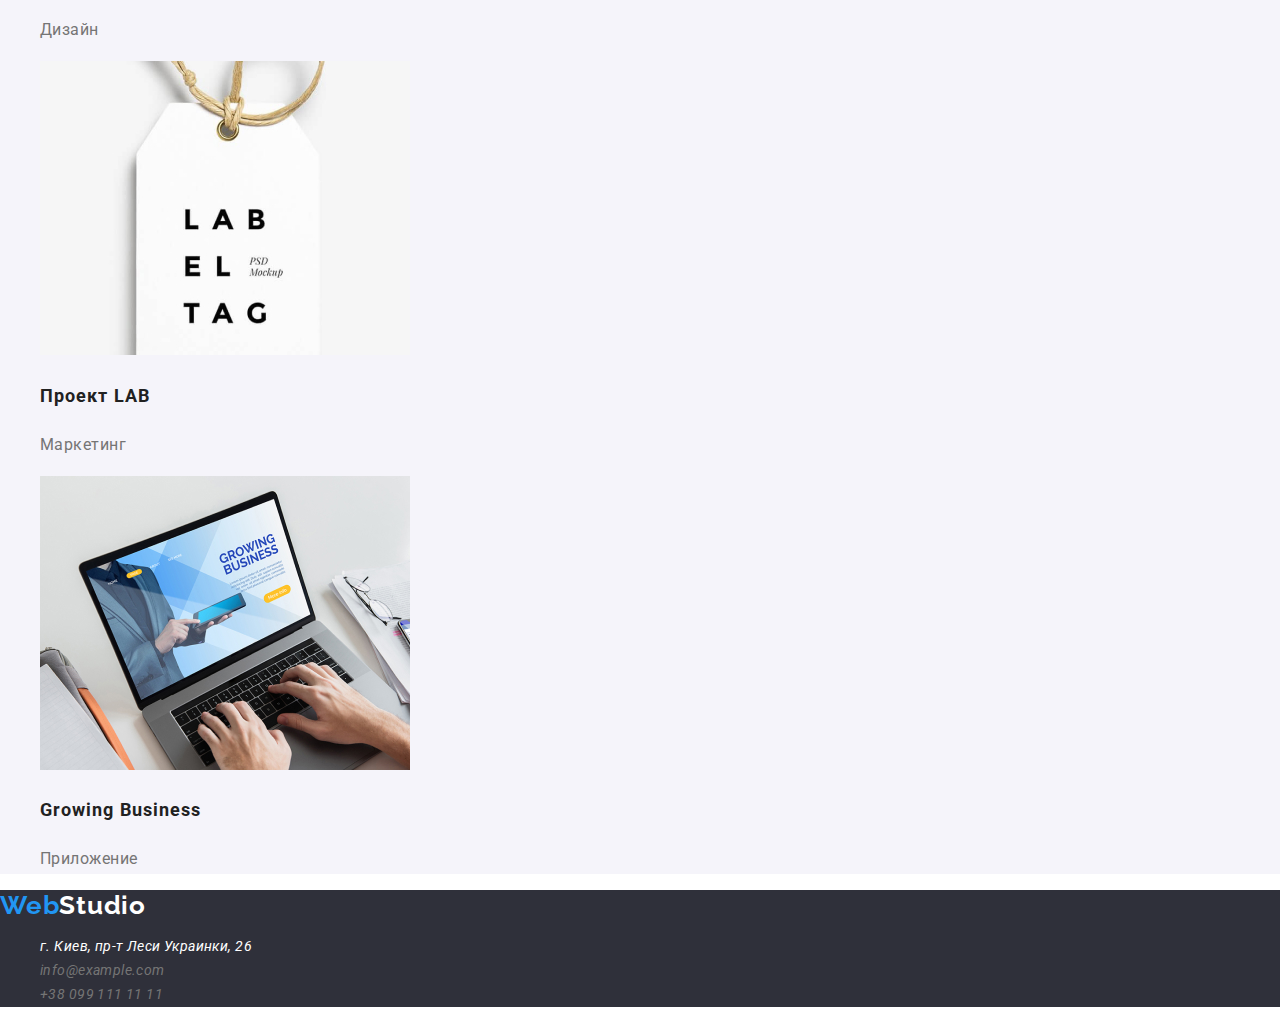
==== commit 165b8ad5: "Работа завершена" ====
--- a/portfolio.html
+++ b/portfolio.html
@@ -1,19 +1,13 @@
 <!DOCTYPE html>
 <html lang="ru">
   <head>
-    <meta charset="UTF-8" />
-    <meta http-equiv="X-UA-Compatible" content="IE=edge" />
-    <meta name="viewport" content="width=device-width, initial-scale=1.0" />
+    <meta charset="UTF-8">
+    <meta http-equiv="X-UA-Compatible" content="IE=edge">
+    <meta name="viewport" content="width=device-width, initial-scale=1.0">
     <title>Портфолио</title>
-    <link
-      rel="stylesheet"
-      href="https://cdnjs.cloudflare.com/ajax/libs/modern-normalize/1.0.0/modern-normalize.min.css"
-    />
-    <link
-      href="https://fonts.googleapis.com/css2?family=Raleway:wght@700&family=Roboto:wght@400;500;700;900&display=swap"
-      rel="stylesheet"
-    />
-    <link rel="stylesheet" href="./css/styles.css" />
+    <link rel="stylesheet" href="https://cdnjs.cloudflare.com/ajax/libs/modern-normalize/1.0.0/modern-normalize.min.css">
+    <link href="https://fonts.googleapis.com/css2?family=Raleway:wght@700&family=Roboto:wght@400;500;700;900&display=swap" rel="stylesheet">
+    <link rel="stylesheet" href="./css/styles.css">
   </head>
   <body>
     <!--Навигация-->
@@ -22,25 +16,13 @@
       <nav class="site-nav">
         <ul>
           <li><a class="nav-link" href="./index.html">Студия</a></li>
-          <li>
-            <a class="nav-link portfolio-link" href="./portfolio.html"
-              >Портфолио</a
-            >
-          </li>
+          <li><a class="nav-link portfolio-link" href="./portfolio.html">Портфолио</a></li>
           <li><a class="nav-link" href="">Контакты</a></li>
         </ul>
       </nav>
-      <ul class="contacts">
-        <li>
-          <a class="contacts-link" href="mailto:info@example.com"
-            >info@example.com</a
-          >
-        </li>
-        <li>
-          <a class="contacts-link" href="tel:+380991111111"
-            >+38 099 111 11 11</a
-          >
-        </li>
+      <ul class="contacts-list">
+        <li><a class="contacts" href="mailto:info@example.com">info@example.com</a></li>
+        <li><a class="contacts" href="tel:+380991111111">+38 099 111 11 11</a></li>
       </ul>
     </header>
     <main>
@@ -56,145 +38,65 @@
         <h1 hidden>Портфолио</h1>
         <ul>
           <li>
-            <a href=""
-              ><img
-                src="./images/portfolio/portfolio1.jpg"
-                alt="Технокряк"
-                width="370"
-                height="294"
-              />
+            <a href=""><img src="./images/portfolio/portfolio1.jpg" alt="Технокряк" width="370" height="294">
               <h2 class="portfolio-title">Технокряк</h2>
-              <p class="portfolio-content">Веб-сайт</p></a
-            >
+              <p class="portfolio-content">Веб-сайт</p></a>
           </li>
           <li>
-            <a href=""
-              ><img
-                src="./images/portfolio/portfolio2.jpg"
-                alt="Постер"
-                width="370"
-                height="294"
-              />
+            <a href=""><img src="./images/portfolio/portfolio2.jpg" alt="Постер" width="370" height="294">
               <h2 class="portfolio-title">Постер <span lang="en">New Orlean vs Golden Star</span></h2>
-              <p class="portfolio-content">Дизайн</p></a
-            >
+              <p class="portfolio-content">Дизайн</p></a>
           </li>
           <li>
-            <a href=""
-              ><img
-                src="./images/portfolio/portfolio3.jpg"
-                alt="Ресторан Seafood"
-                width="370"
-                height="294"
-              />
-              <h2 class="portfolio-title">
-                Ресторан <span lang="en">Seafood</span>
+            <a href=""><img src="./images/portfolio/portfolio3.jpg" alt="Ресторан Seafood" width="370" height="294">
+              <h2 class="portfolio-title">Ресторан <span lang="en">Seafood</span>
               </h2>
-              <p class="portfolio-content">Приложение</p></a
-            >
+              <p class="portfolio-content">Приложение</p></a>
           </li>
           <li>
-            <a href=""
-              ><img
-                src="./images/portfolio/portfolio4.jpg"
-                alt="Проект Prime"
-                width="370"
-                height="294"
-              />
-              <h2 class="portfolio-title">
-                Проект <span lang="en">Prime</span>
+            <a href=""><img src="./images/portfolio/portfolio4.jpg" alt="Проект Prime" width="370" height="294">
+              <h2 class="portfolio-title"> Проект <span lang="en">Prime</span>
               </h2>
               <p class="portfolio-content">Маркетинг</p>
             </a>
           </li>
           <li>
-            <a href=""
-              ><img
-                src="./images/portfolio/portfolio5.jpg"
-                alt="Проект Boxes"
-                width="370"
-                height="294"
-              />
-              <h2 class="portfolio-title">
-                Проект <span lang="en">Boxes</span>
-              </h2>
-              <p class="portfolio-content">Приложение</p></a
-            >
+            <a href=""><img src="./images/portfolio/portfolio5.jpg" alt="Проект Boxes" width="370" height="294">
+              <h2 class="portfolio-title"> Проект <span lang="en">Boxes</span></h2>
+              <p class="portfolio-content">Приложение</p></a>
           </li>
           <li>
-            <a href=""
-              ><img
-                src="./images/portfolio/portfolio6.jpg"
-                alt="Inspiration has no Borders"
-                width="370"
-                height="294"
-              />
-              <h2 class="portfolio-title" lang="en">
-                Inspiration has no Borders
-              </h2>
-              <p class="portfolio-content">Веб-сайт</p></a
-            >
+            <a href=""><img src="./images/portfolio/portfolio6.jpg" alt="Inspiration has no Borders" width="370" height="294">
+              <h2 class="portfolio-title" lang="en"> Inspiration has no Borders</h2>
+              <p class="portfolio-content">Веб-сайт</p></a>
           </li>
           <li>
-            <a href=""
-              ><img
-                src="./images/portfolio/portfolio7.jpg"
-                alt="Издание Limited Edition"
-                width="370"
-                height="294"
-              />
-              <h2 class="portfolio-title">
-                Издание <span lang="en">Limited Edition</span>
-              </h2>
-              <p class="portfolio-content">Дизайн</p></a
-            >
+            <a href=""><img src="./images/portfolio/portfolio7.jpg" alt="Издание Limited Edition" width="370" height="294">
+              <h2 class="portfolio-title"> Издание <span lang="en">Limited Edition</span></h2>
+              <p class="portfolio-content">Дизайн</p></a>
           </li>
           <li>
-            <a href=""
-              ><img
-                src="./images/portfolio/portfolio8.jpg"
-                alt="Проект LAB"
-                width="370"
-                height="294"
-              />
+            <a href=""><img src="./images/portfolio/portfolio8.jpg" alt="Проект LAB" width="370" height="294">
               <h2 class="portfolio-title">Проект <span lang="en">LAB</span></h2>
-              <p class="portfolio-content">Маркетинг</p></a
-            >
+              <p class="portfolio-content">Маркетинг</p></a>
           </li>
           <li>
-            <a href=""
-              ><img
-                src="./images/portfolio/portfolio9.jpg"
-                alt="Growing Business"
-                width="370"
-                height="294"
-              />
+            <a href=""><img src="./images/portfolio/portfolio9.jpg" alt="Growing Business" width="370" height="294">
               <h2 class="portfolio-title" lang="en">Growing Business</h2>
-              <p class="portfolio-content">Приложение</p></a
-            >
+              <p class="portfolio-content">Приложение</p></a>
           </li>
         </ul>
       </section>
     </main>
     <footer class="footer">
-      <a href="" lang="en" class="logo"
-        ><span>Web</span><span class="logo-color">Studio</span></a
-      >
+      <a href="" lang="en" class="logo"><span>Web</span><span class="logo-color">Studio</span></a>
       <address class="address">
         <ul>
           <li>
-            <a
-              class="map-link"
-              href="https://goo.gl/maps/Ut2xwaLdVSmV2iXo9"
-              target="_blank"
-              rel="noreferrer noopener"
-              >г. Киев, пр-т Леси Украинки, 26</a
-            >
+            <a class="map-link" href="https://goo.gl/maps/Ut2xwaLdVSmV2iXo9" target="_blank" rel="noreferrer noopener">г. Киев, пр-т Леси Украинки, 26</a>
           </li>
           <li>
-            <a class="contacts" href="mailto:info@example.com"
-              >info@example.com</a
-            >
+            <a class="contacts" href="mailto:info@example.com">info@example.com</a>
           </li>
           <li>
             <a class="contacts" href="tel:+380991111111">+38 099 111 11 11</a>
@@ -203,4 +105,4 @@
       </address>
     </footer>
   </body>
-</html>
+</html>--- a/css/styles.css
+++ b/css/styles.css
@@ -30,26 +30,19 @@
   color: var(--hover-color);
 }
 /* Навигация */
-.studio-link {
-  color: var(--hover-color);
-}
-.site-nav,
-.nav-link,
-.contacts,
-.contacts-link {
+.site-nav
+.nav-link
+.contacts {
   font-weight: 500;
   font-size: 14px;
   line-height: 1.14;
   letter-spacing: 0.02em;
 }
 .site-nav .nav-link:hover,
-.contacts .contacts-link:hover,
+.site-nav .contacts:hover,
 .site-nav .nav-link:focus,
-.contacts .contacts-link:focus {
+.site-nav .contacts:focus {
   color: var(--hover-color);
-}
-.contacts {
-  color: var(--second-color);
 }
 /* Герой */
 .hero {
@@ -70,11 +63,12 @@
   font-weight: 700;
   font-size: 16px;
   line-height: 1.87;
+  box-shadow: rgba (0 0 0 0.15);
 }
 /* Особенности */
 .features,
 .features-title {
-  font-style: normal;
+  font-style: 400;
   font-weight: 700;
   font-size: 14px;
   line-height: 1.14;
@@ -126,7 +120,7 @@
 /* Футер */
 /* Адресс */
 .address {
-  font-style: normal;
+  font-style: 400;
 }
 .footer .logo-color {
   color: #ffffff;
@@ -145,7 +139,6 @@
 .map-link {
   color: #ffffff;
 }
-
 .address,
 .contacts {
   color: var(--second-color);
@@ -157,6 +150,7 @@
 .address,
 .contacts:hover {
   color: var(--hover-color);
+  color: rgba (255 255 255 0.6)
 }
 /* Портфолио */
 /* Навигация */
@@ -176,7 +170,7 @@
   background-color: var(--hover-color);
 }
 .portfolio .portfolio-title {
-  font-style: normal;
+  font-style: 400;
   font-weight: 700;
   font-size: 18px;
   line-height: 2;
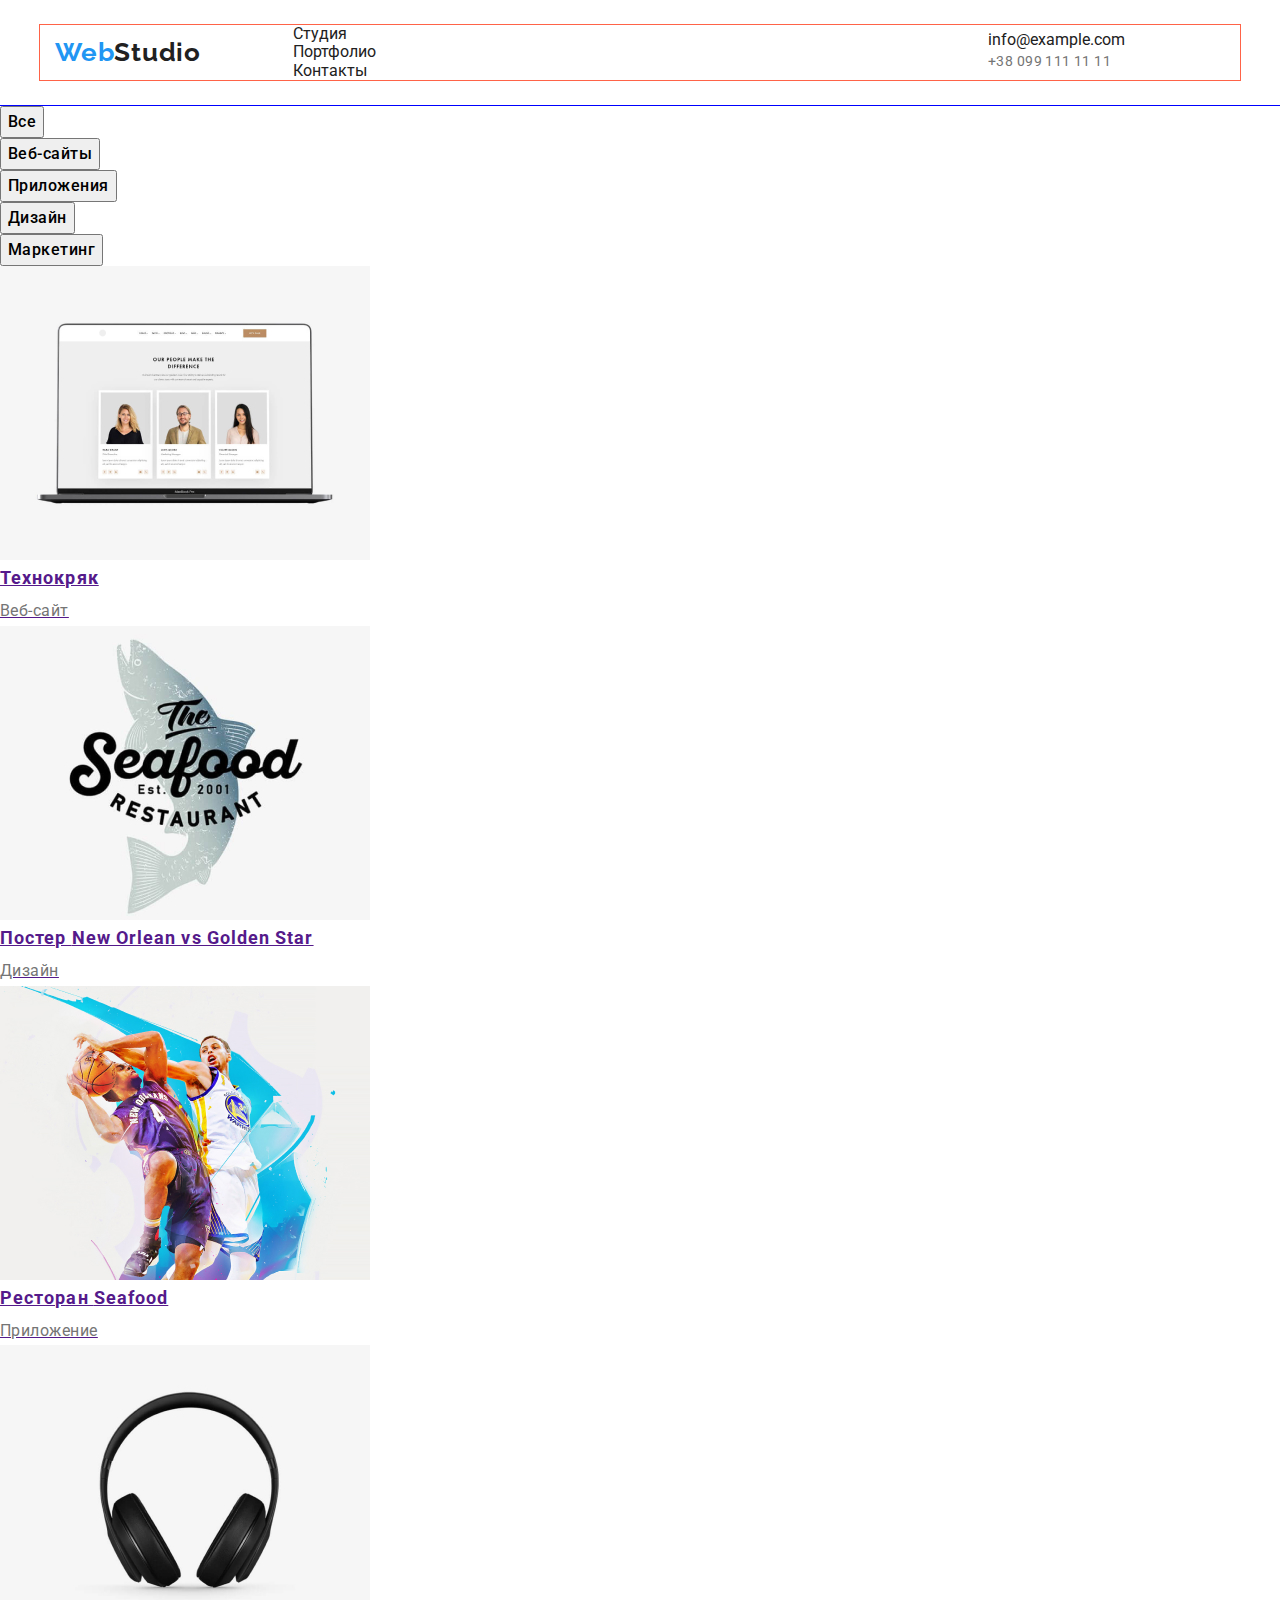
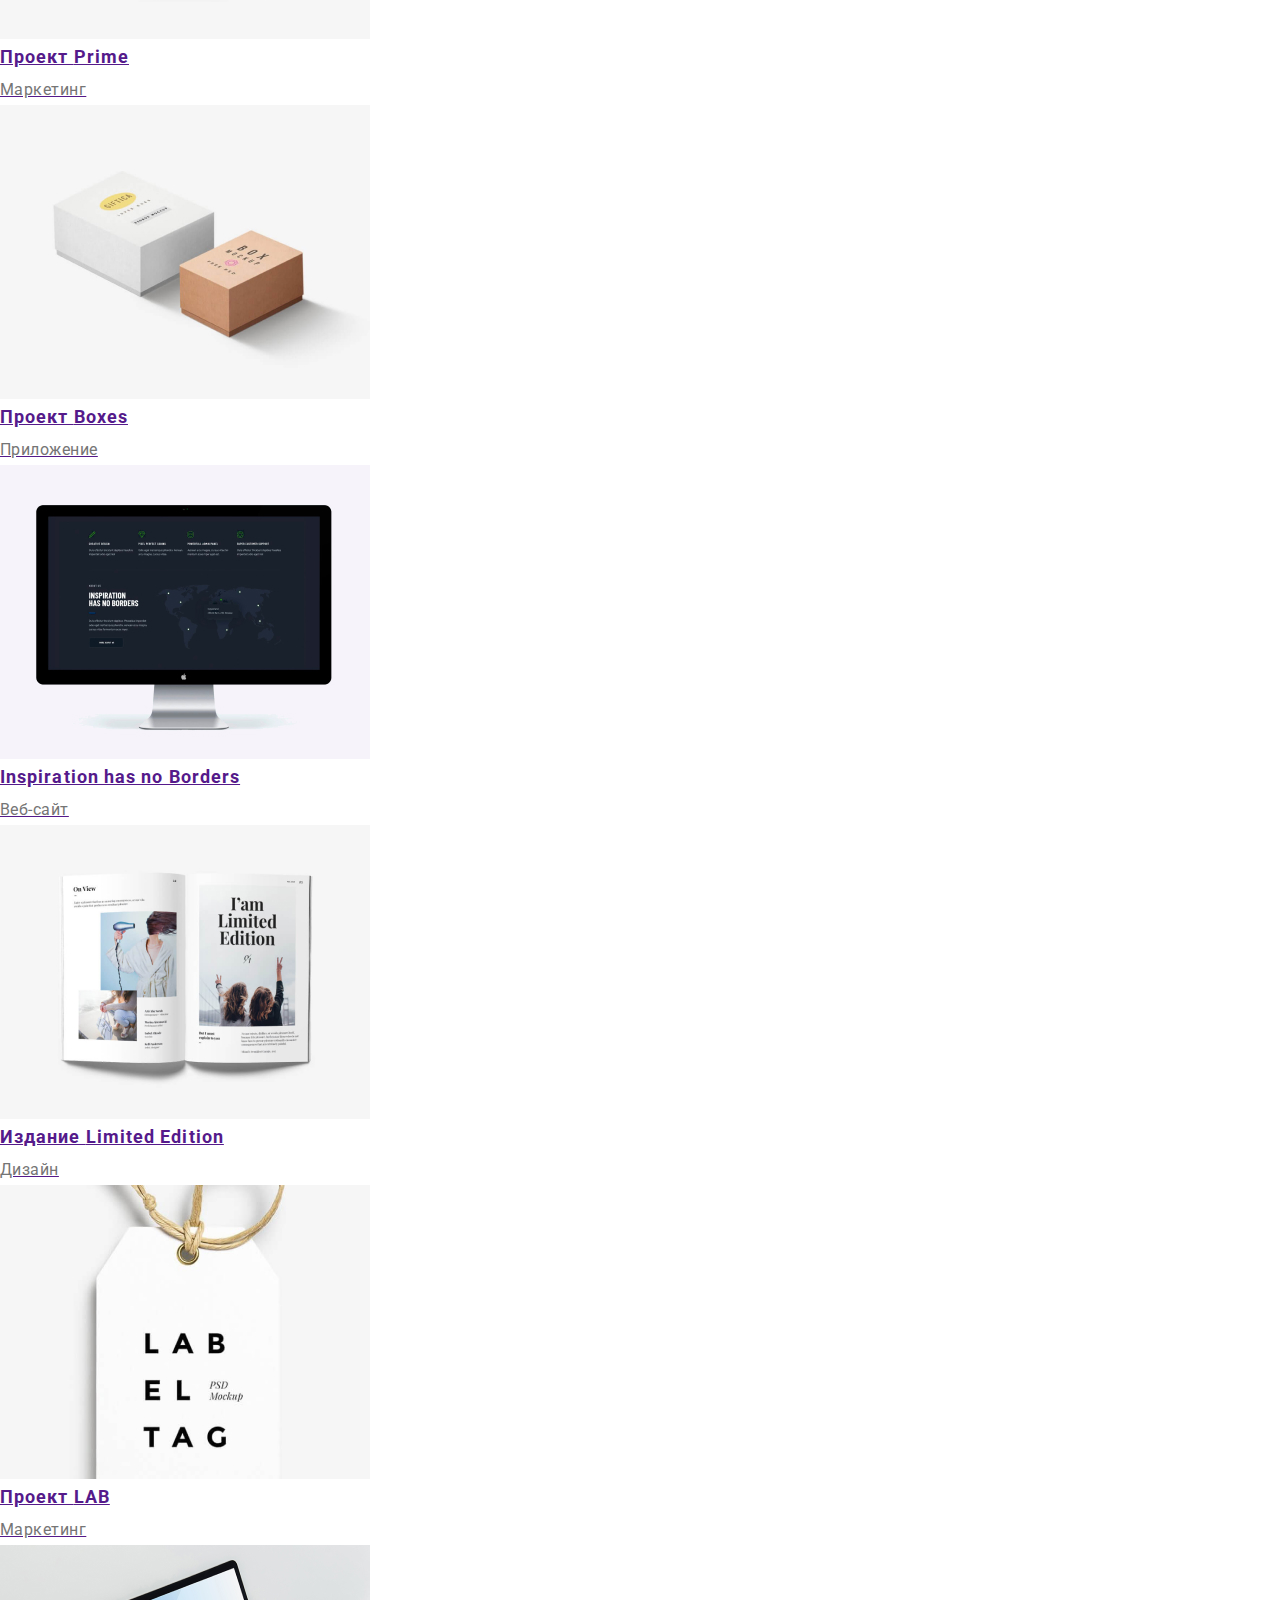
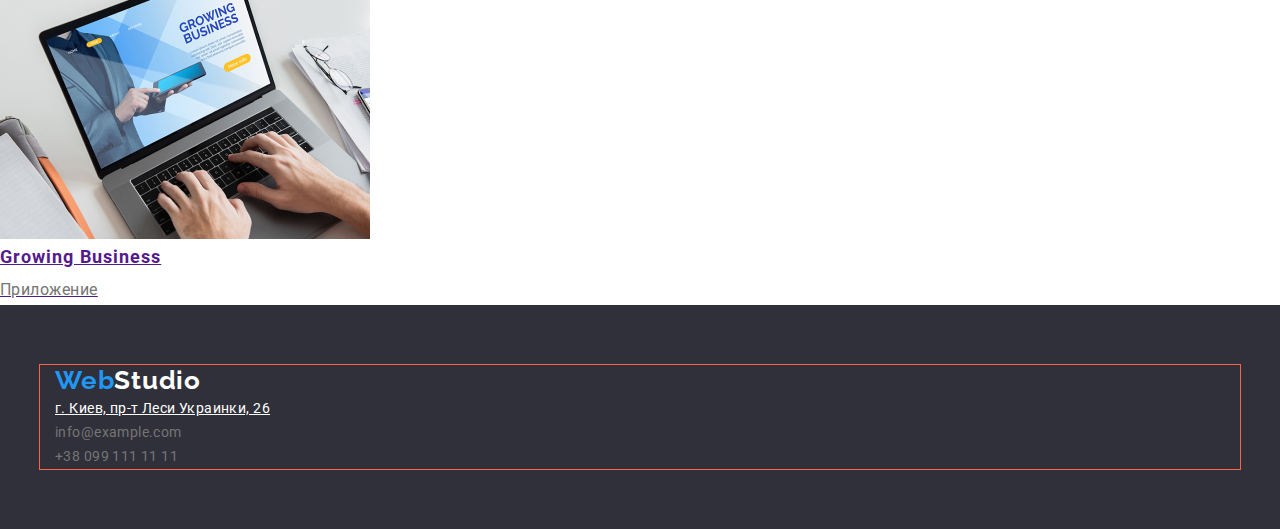
==== commit ba3c1000: "Начало работы с флекс" ====
--- a/portfolio.html
+++ b/portfolio.html
@@ -6,24 +6,27 @@
     <meta name="viewport" content="width=device-width, initial-scale=1.0">
     <title>Портфолио</title>
     <link rel="stylesheet" href="https://cdnjs.cloudflare.com/ajax/libs/modern-normalize/1.0.0/modern-normalize.min.css">
-    <link href="https://fonts.googleapis.com/css2?family=Raleway:wght@700&family=Roboto:wght@400;500;700;900&display=swap" rel="stylesheet">
+    <link rel="stylesheet" href="https://fonts.googleapis.com/css2?family=Raleway:wght@700&family=Roboto:wght@400;500;700;900&display=swap">
+    <link rel="stylesheet" href="https://cdnjs.cloudflare.com/ajax/libs/modern-normalize/1.0.0/modern-normalize.min.css">
     <link rel="stylesheet" href="./css/styles.css">
   </head>
   <body>
     <!--Навигация-->
-    <header>
-      <a href="" lang="en" class="logo"><span>Web</span>Studio</a>
-      <nav class="site-nav">
-        <ul>
-          <li><a class="nav-link" href="./index.html">Студия</a></li>
-          <li><a class="nav-link portfolio-link" href="./portfolio.html">Портфолио</a></li>
-          <li><a class="nav-link" href="">Контакты</a></li>
+    <header class="header">
+      <div class="container header-container">
+      <nav class="navigation">
+        <a class="logo-link link" href="./index.html" lang="en"><span>Web</span>Studio</a>
+        <ul class="menu-list">
+          <li class="menu-item"><a class="menu-link link" href="./index.html">Студия</a></li>
+          <li class="menu-item"><a class="menu-link link" href="./portfolio.html">Портфолио</a></li>
+          <li class="menu-item"><a class="menu-link link" href="">Контакты</a></li>
         </ul>
       </nav>
-      <ul class="contacts-list">
-        <li><a class="contacts" href="mailto:info@example.com">info@example.com</a></li>
-        <li><a class="contacts" href="tel:+380991111111">+38 099 111 11 11</a></li>
+      <ul class="menu-list">
+        <li class="menu-item"><a class="contacts link" href="mailto:info@example.com">info@example.com</a></li>
+        <li class="menu-item"><a class="tel-link link" href="tel:+380991111111">+38 099 111 11 11</a></li>
       </ul>
+      </div>
     </header>
     <main>
       <!-- Портфолио -->
@@ -89,20 +92,22 @@
       </section>
     </main>
     <footer class="footer">
-      <a href="" lang="en" class="logo"><span>Web</span><span class="logo-color">Studio</span></a>
+      <div class="container">
+      <a href="" lang="en" class="logo-link link"><span>Web</span><span class="logo-color">Studio</span></a>
       <address class="address">
-        <ul>
-          <li>
+        <ul class="footer-list">
+          <li class="footer-link link">
             <a class="map-link" href="https://goo.gl/maps/Ut2xwaLdVSmV2iXo9" target="_blank" rel="noreferrer noopener">г. Киев, пр-т Леси Украинки, 26</a>
           </li>
-          <li>
-            <a class="contacts" href="mailto:info@example.com">info@example.com</a>
+          <li class="footer-link link">
+            <a class="contacts-two link" href="mailto:info@example.com">info@example.com</a>
           </li>
-          <li>
-            <a class="contacts" href="tel:+380991111111">+38 099 111 11 11</a>
+          <li class="footer-link link">
+            <a class="tel-link link" href="tel:+380991111111">+38 099 111 11 11</a>
           </li>
         </ul>
       </address>
+    </div>
     </footer>
   </body>
 </html>--- a/css/styles.css
+++ b/css/styles.css
@@ -2,155 +2,314 @@
   --main-color: #212121;
   --second-color: #757575;
   --hover-color: #2196f3;
-}
-/* Студия */
+  --white-color:#ffffff;
+}
 body {
   font-family: 'Roboto', sans-serif;
   color: var(--main-color);
+  margin: 0;
+}
+h1,
+h2,
+h3,
+h4,
+h5,
+h6,
+p {
+margin-top: 0;
+margin-bottom: 0;
+}
+ul,ol {
+margin-top: 0;
+margin-bottom: 0;
+padding-left: 0;
+}
+img {
+  display: block;
 }
 ul {
   list-style: none;
 }
-a {
+.link {
+  text-decoration: none;
   color: inherit;
-  text-decoration: none;
-}
-button{
-  cursor: pointer;
-}
+}
+.section {
+  padding-top: 94px;
+  padding-bottom: 94px;
+}
+/*Container*/
+.header {
+  border-bottom: 1px solid blue;
+  padding-top: 25px;
+  padding-bottom: 25px;
+}
+.container {
+  width: 1200px;
+  padding-left: 15px;
+  padding-right: 15px;
+  margin-bottom: 0px;
+  margin-left: auto;
+  margin-right: auto;
+  outline: 1px solid tomato;
+}
+.header-container{
+  display: flex;
+  text-decoration: row;
+  align-items: center;
+  justify-content: space-between;
+}
+
 /* Логотип */
-.logo {
+.logo-link {
   font-family: 'Raleway', sans-serif;
+  width: 145px;
   font-weight: 700;
   font-size: 26px;
   line-height: 1.19;
   letter-spacing: 0.03em;
-}
-.logo > span {
-  color: var(--hover-color);
-}
-/* Навигация */
-.site-nav
-.nav-link
-.contacts {
+  margin-right: 93px;
+}
+.logo-link > span {
+  color: var(--hover-color);
+}
+/* Навигация .navigation{
+display: flex;
+align-items: center;
+}*/
+.navigation {
+  display: flex;
+  align-items: center;
+}
+.navigation
+.menu-link
+.contacts
+.tel-link {
   font-weight: 500;
   font-size: 14px;
   line-height: 1.14;
   letter-spacing: 0.02em;
 }
-.site-nav .nav-link:hover,
-.site-nav .contacts:hover,
-.site-nav .nav-link:focus,
-.site-nav .contacts:focus {
+.menu {
+  display: flex;
+  align-items: center;
+}
+.menu-item:not(:last-child) {
+margin-right: 50px;
+}
+.menu-link{
+  text-decoration: none;
+}
+.contacts {
+  margin-right: 50px;
+}
+.menu-link:hover,
+.menu-link:focus,
+.contacts:hover,
+.contacts:focus,
+.tel-link:hover,
+.tel-link:focus{
   color: var(--hover-color);
 }
 /* Герой */
 .hero {
+  padding-top: 200px;
+  padding-bottom: 200px;
+  text-align: center;
   background-color: #2f303a;
 }
-.hero > .hero-title {
-  color: #ffffff;
+.hero-title {
+  width: 696px;
+  margin:0 auto 30px;
+  color: var(--white-color);
   font-weight: 900;
   font-size: 44px;
   line-height: 1.5;
-  text-align: center;
   letter-spacing: 0.06em;
   text-transform: uppercase;
 }
-.hero > .btn {
-  color: #ffffff;
+/*Кнопка*/
+.modal-btn {
+  border-radius: 4px;
+  padding: 10px 32px;
+  letter-spacing: 0.06em;
+  text-align: center;
+  align-items: center;
+  text-transform: uppercase; 
+  color: var(--white-color);
   background-color: var(--hover-color);
   font-weight: 700;
   font-size: 16px;
   line-height: 1.87;
-  box-shadow: rgba (0 0 0 0.15);
+  box-shadow: 0px 4px 4px rgba(0, 0, 0, 0.15);
+  cursor: pointer;
 }
 /* Особенности */
-.features,
+.features{
+  padding-bottom: 47px;
+}
+.features-list {
+  display: flex; 
+  text-decoration: row;
+  align-items: center;
+  margin-right: -30px;
+  margin-top: -30px;
+}
+.item {
+  width: 270px;
+  margin-right: 30px;
+  margin-top: 30px;
+}
 .features-title {
-  font-style: 400;
+  margin-bottom: 10px;
+  font-style: normal;
   font-weight: 700;
   font-size: 14px;
   line-height: 1.14;
   letter-spacing: 0.03em;
   text-transform: uppercase;
-  color: #212121;
-}
-.features,
+  color: var(--main-color);
+}
 .features-content {
+  font-weight: normal;
+  font-size: 14px;
+  line-height: 1.14;
+  letter-spacing: 0.03em;
   color: var(--second-color);
-  font-weight: 400;
-  font-size: 14px;
-  line-height: 1.14;
-  letter-spacing: 0.03em;
 }
 /* Чем мы занимаемся */
-.we-doing > .we-doing-title {
+.we-doing {
+  padding-top: 47px;
+}
+.we-doing .we-doing-title {
+  margin-bottom: 50px;
   font-weight: 700;
   font-size: 36px;
   line-height: 1.16;
+  letter-spacing: 0.03em;
+}
+.we-doing-title {
+  padding-left:392px ;
+  padding-right:392px;
+}
+.doing-list {
+display: flex;
+flex-wrap: wrap;  
+margin-left: -30px;
+margin-top: -30px;
+}
+.doing-item {
+  margin-left: 30px;
+  margin-top: 30px;
+  flex-basis: calc((100% - 90px) / 3);
+}
+/* Наша команда */
+.our-team:nth-child(2n) {
+  background-color: #F5F4FA;
+  margin-bottom: 0px;
+}
+.team-list {
+  display: flex;
+  flex-wrap: wrap;
+  margin-left: -30px;
+  margin-top: -30px;
+}
+.team-list-item {
+margin-left: 30px;
+margin-top: 30px;
+box-shadow: 0px 1px 3px rgba(0, 0, 0, 0.12);
+border-radius: 0px 0px 4px 4px; 
+flex-basis: calc((100% - 120px) / 4);
+}
+.team-list-img {
+  padding-bottom: 30px;
+}
+.our-team, .our-team-title {
   text-align: center;
-  letter-spacing: 0.03em;
-}
-/* Наша команда */
-.our-team > .our-team-main-title {
+  margin-bottom: 50px;
   font-weight: 700;
   font-size: 36px;
   line-height: 1.16;
-  text-align: center;
-  letter-spacing: 0.03em;
-  color: #212121;
-}
-.our-team,
+  letter-spacing: 0.03em;
+  color: var(--main-color);
+}
+.our-team-title {
+  padding-left: 450px;
+  padding-right: 450px;
+}
 .team-title {
+  margin-bottom: 10px;
   font-weight: 500;
   font-size: 16px;
   line-height: 1.18;
   letter-spacing: 0.03em;
-  color: #212121;
-}
-.our-team,
+  color: var(--main-color);
+}
 .team-content {
   color: var(--second-color);
   font-weight: 400;
   font-size: 16px;
   line-height: 1.18;
   letter-spacing: 0.03em;
+  padding-bottom: 30px;
 }
 /* Футер */
+.footer { 
+  padding-top: 60px;
+  padding-bottom: 60px;
+  background-color: #2f303a;
+}
+
+/*Футер логотип*/
+footer .logo-link-two {
+  font-family: 'Raleway', sans-serif;
+  width: 145px;
+  font-weight: 700;
+  font-size: 26px;
+  line-height: 1.19;
+  letter-spacing: 0.03em;
+  margin-bottom: 20px;
+}
+.footer .logo-color {
+  color: var(--white-color);
+}
+footer .logo-link-two > span {
+  color: var(--hover-color);
+}
+.footer-list {
+  display: inline-block;
+} 
+
 /* Адресс */
+.map-link {
+  color: var(--white-color) ;
+}
+.address:hover {
+  color: var(--white-color);
+  font-weight: 400;
+  font-size: 14px;
+  line-height: 1.71;
+  letter-spacing: 0.03em;
+}
 .address {
-  font-style: 400;
-}
-.footer .logo-color {
-  color: #ffffff;
-}
-.footer {
-  background-color: #2f303a;
-}
-.address:hover {
-  color: #ffffff;
-  font-weight: 400;
-  font-size: 14px;
-  line-height: 1.71;
-  letter-spacing: 0.03em;
-}
-
-.map-link {
-  color: #ffffff;
-}
+  font-style: normal;
+}
+.footer,
 .address,
-.contacts {
+.contacts-two,
+.tel-link {
   color: var(--second-color);
   font-weight: 400;
   font-size: 14px;
   line-height: 1.71;
   letter-spacing: 0.03em;
 }
+.footer,
 .address,
-.contacts:hover {
-  color: var(--hover-color);
-  color: rgba (255 255 255 0.6)
+.contacts-two:hover,
+.tel-link:hover {
+  color: var(--hover-color);
+  color: rgba(255 255 255 0.6);
 }
 /* Портфолио */
 /* Навигация */
@@ -158,9 +317,8 @@
   color: var(--hover-color);
 }
 /* Уникальный Контент */
-.portfolio,
+.portfolio
 .btn-filter {
-  background-color: #f5f4fa;
   font-weight: 500;
   font-size: 16px;
   line-height: 1.62;
@@ -182,4 +340,4 @@
   font-size: 16px;
   line-height: 1.87;
   letter-spacing: 0.03em;
-}
+}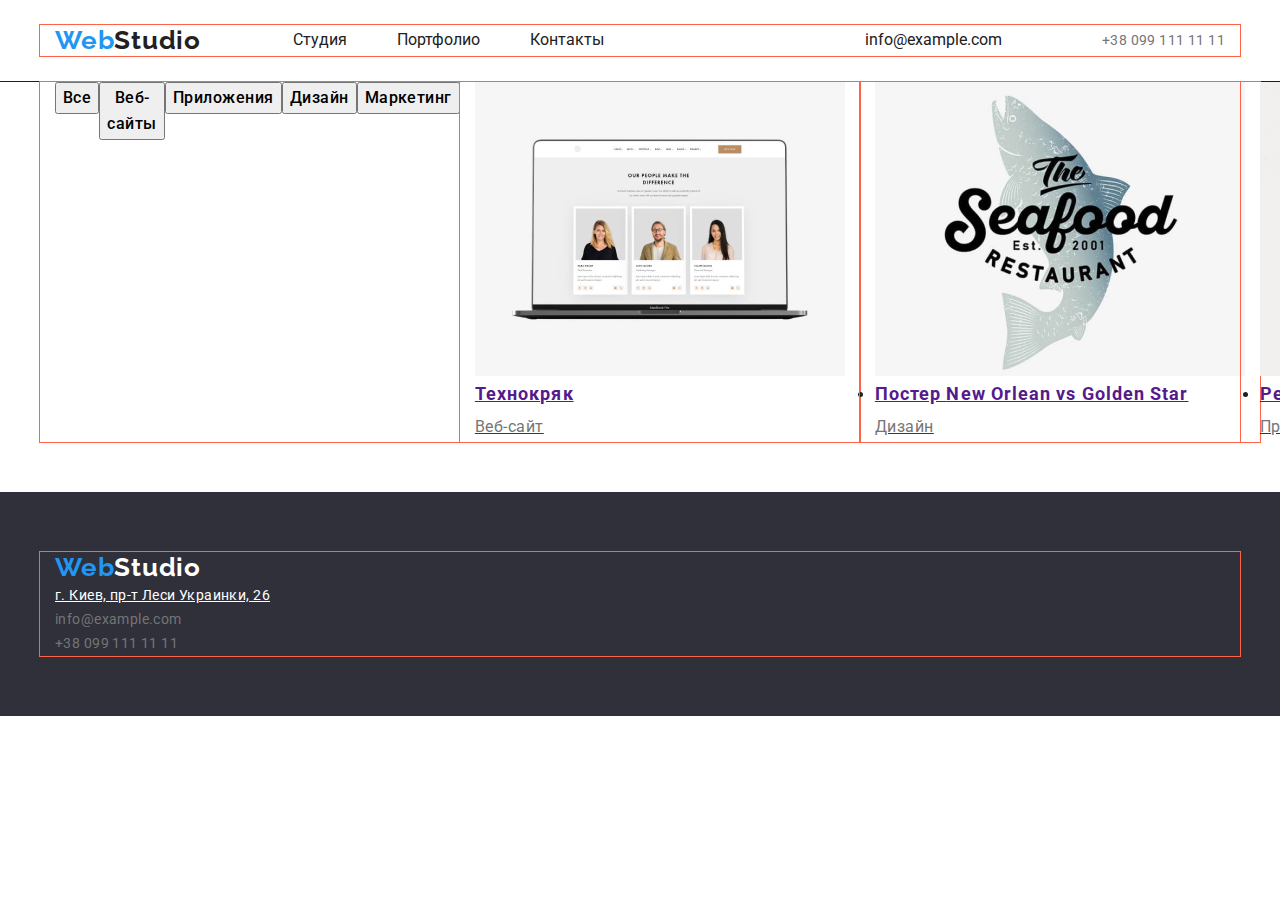
==== commit 5693c198: "Портфолио начало работы" ====
--- a/portfolio.html
+++ b/portfolio.html
@@ -16,13 +16,13 @@
       <div class="container header-container">
       <nav class="navigation">
         <a class="logo-link link" href="./index.html" lang="en"><span>Web</span>Studio</a>
-        <ul class="menu-list">
+        <ul class="menu list">
           <li class="menu-item"><a class="menu-link link" href="./index.html">Студия</a></li>
           <li class="menu-item"><a class="menu-link link" href="./portfolio.html">Портфолио</a></li>
           <li class="menu-item"><a class="menu-link link" href="">Контакты</a></li>
         </ul>
       </nav>
-      <ul class="menu-list">
+      <ul class="menu list">
         <li class="menu-item"><a class="contacts link" href="mailto:info@example.com">info@example.com</a></li>
         <li class="menu-item"><a class="tel-link link" href="tel:+380991111111">+38 099 111 11 11</a></li>
       </ul>
@@ -31,31 +31,37 @@
     <main>
       <!-- Портфолио -->
       <section class="portfolio">
-        <ul>
-          <li><button class="btn-filter" type="button">Все</button></li>
-          <li><button class="btn-filter" type="button">Веб-сайты</button></li>
-          <li><button class="btn-filter" type="button">Приложения</button></li>
-          <li><button class="btn-filter" type="button">Дизайн</button></li>
-          <li><button class="btn-filter" type="button">Маркетинг</button></li>
+        <div class="container portfolio-container">
+        <ul class="btn-list">
+          <li class="btn-list"><button class="btn-filter" type="button">Все</button></li>
+          <li class="btn-list"><button class="btn-filter" type="button">Веб-сайты</button></li>
+          <li class="btn-list"><button class="btn-filter" type="button">Приложения</button></li>
+          <li class="btn-list"><button class="btn-filter" type="button">Дизайн</button></li>
+          <li class="btn-list"><button class="btn-filter" type="button">Маркетинг</button></li>
         </ul>
         <h1 hidden>Портфолио</h1>
-        <ul>
+        <div class="container">
+        <ul class="portfolio-list">
           <li>
             <a href=""><img src="./images/portfolio/portfolio1.jpg" alt="Технокряк" width="370" height="294">
               <h2 class="portfolio-title">Технокряк</h2>
               <p class="portfolio-content">Веб-сайт</p></a>
           </li>
+        </div>
+        <div class="container">
           <li>
             <a href=""><img src="./images/portfolio/portfolio2.jpg" alt="Постер" width="370" height="294">
               <h2 class="portfolio-title">Постер <span lang="en">New Orlean vs Golden Star</span></h2>
               <p class="portfolio-content">Дизайн</p></a>
           </li>
+        </div>
           <li>
             <a href=""><img src="./images/portfolio/portfolio3.jpg" alt="Ресторан Seafood" width="370" height="294">
               <h2 class="portfolio-title">Ресторан <span lang="en">Seafood</span>
               </h2>
               <p class="portfolio-content">Приложение</p></a>
           </li>
+
           <li>
             <a href=""><img src="./images/portfolio/portfolio4.jpg" alt="Проект Prime" width="370" height="294">
               <h2 class="portfolio-title"> Проект <span lang="en">Prime</span>
@@ -63,16 +69,19 @@
               <p class="portfolio-content">Маркетинг</p>
             </a>
           </li>
+
           <li>
             <a href=""><img src="./images/portfolio/portfolio5.jpg" alt="Проект Boxes" width="370" height="294">
               <h2 class="portfolio-title"> Проект <span lang="en">Boxes</span></h2>
               <p class="portfolio-content">Приложение</p></a>
           </li>
+
           <li>
             <a href=""><img src="./images/portfolio/portfolio6.jpg" alt="Inspiration has no Borders" width="370" height="294">
               <h2 class="portfolio-title" lang="en"> Inspiration has no Borders</h2>
               <p class="portfolio-content">Веб-сайт</p></a>
           </li>
+
           <li>
             <a href=""><img src="./images/portfolio/portfolio7.jpg" alt="Издание Limited Edition" width="370" height="294">
               <h2 class="portfolio-title"> Издание <span lang="en">Limited Edition</span></h2>
--- a/css/styles.css
+++ b/css/styles.css
@@ -73,10 +73,6 @@
 .logo-link > span {
   color: var(--hover-color);
 }
-/* Навигация .navigation{
-display: flex;
-align-items: center;
-}*/
 .navigation {
   display: flex;
   align-items: center;
@@ -313,8 +309,21 @@
 }
 /* Портфолио */
 /* Навигация */
+.portfolio {
+  padding-bottom: 50px;
+}
+.portfolio-container {
+  display: flex;
+  text-decoration: row;
+
+}
 .portfolio-link {
   color: var(--hover-color);
+}
+.btn-list {
+  display: flex;
+  align-items: flex-start;
+ 
 }
 /* Уникальный Контент */
 .portfolio
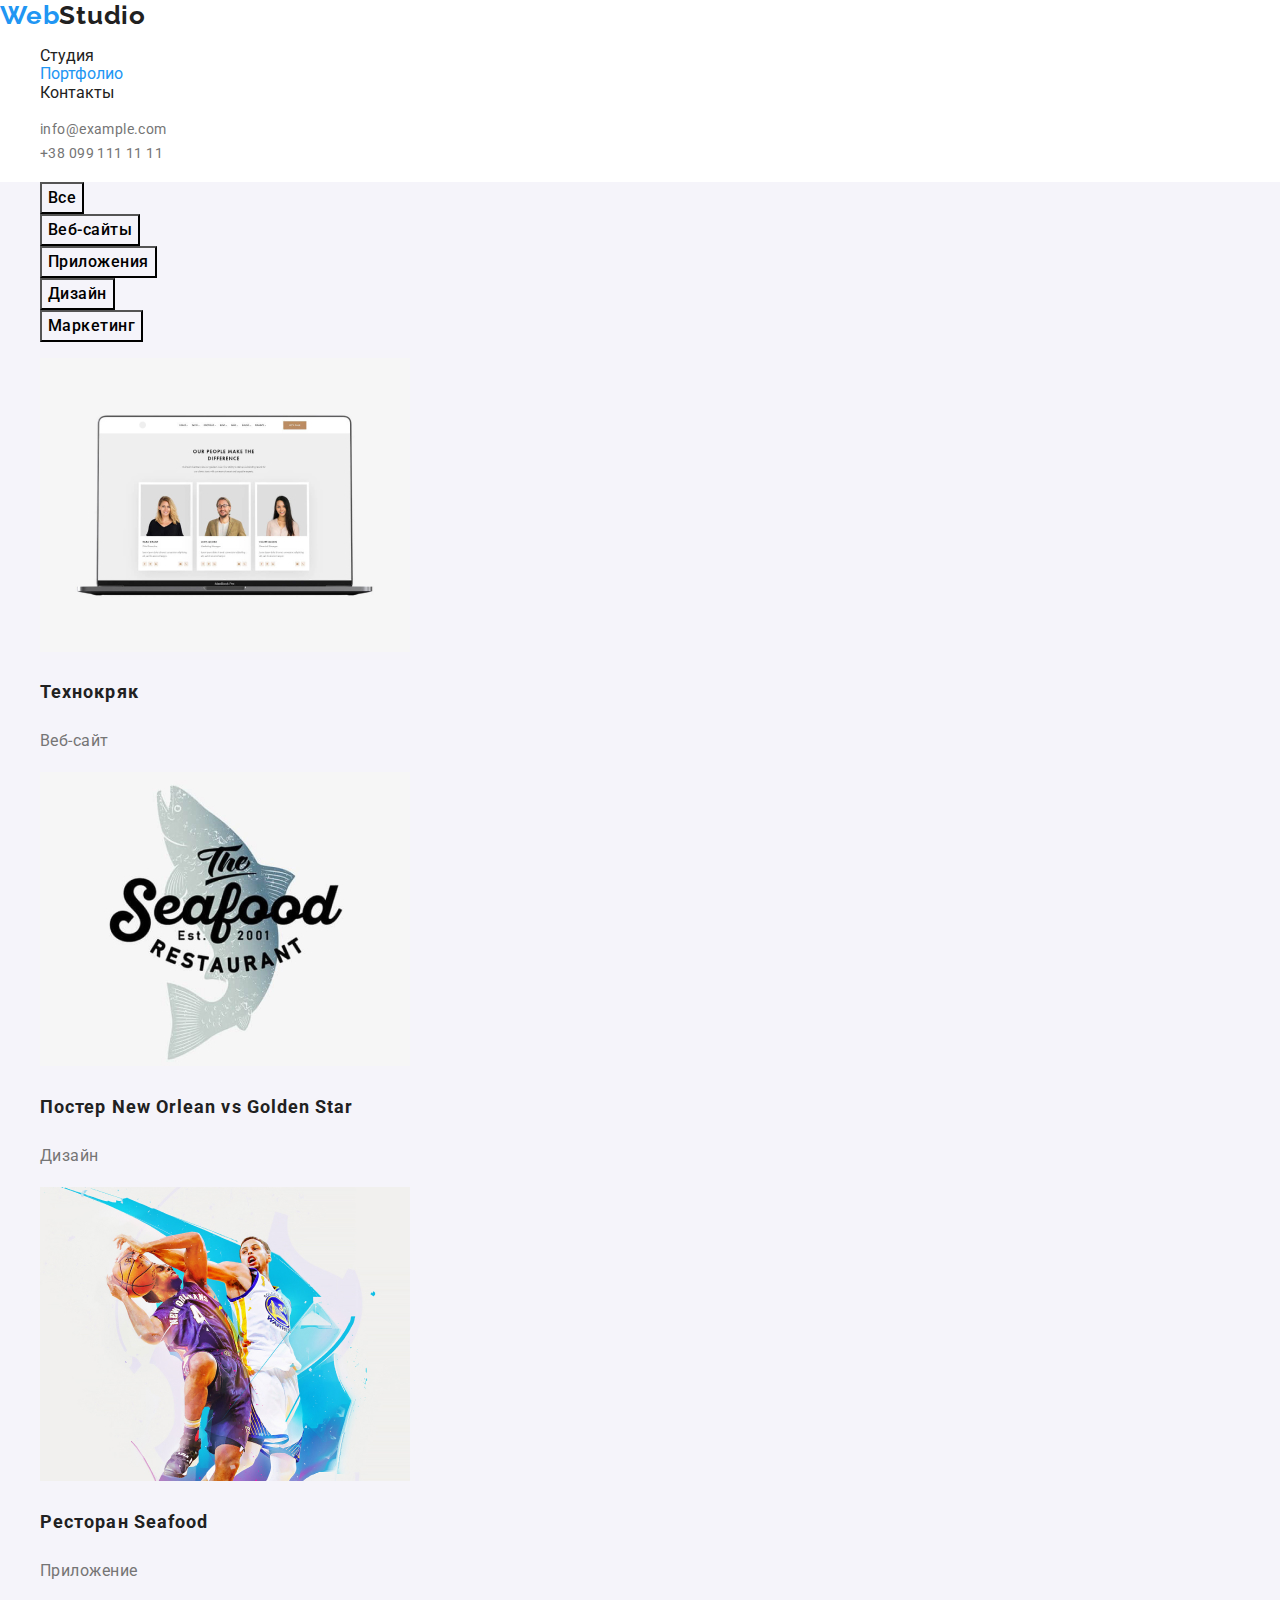
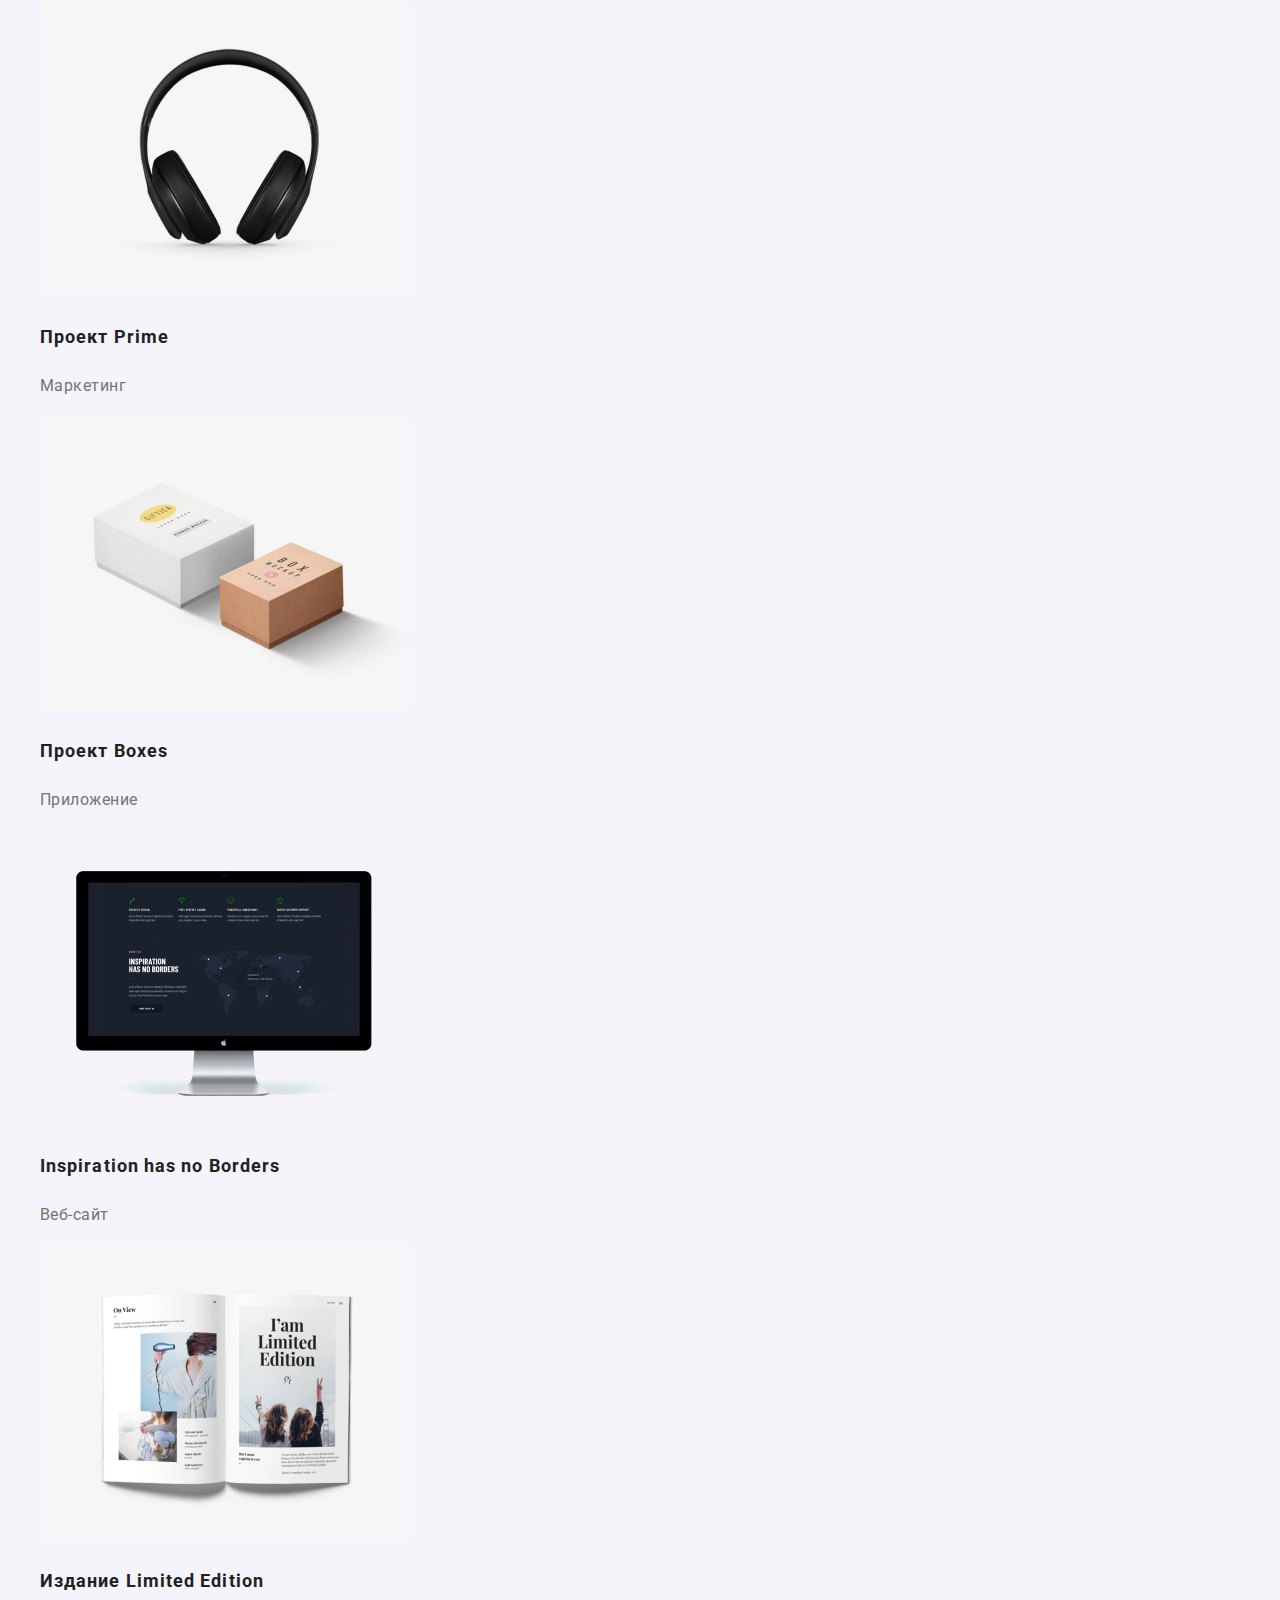
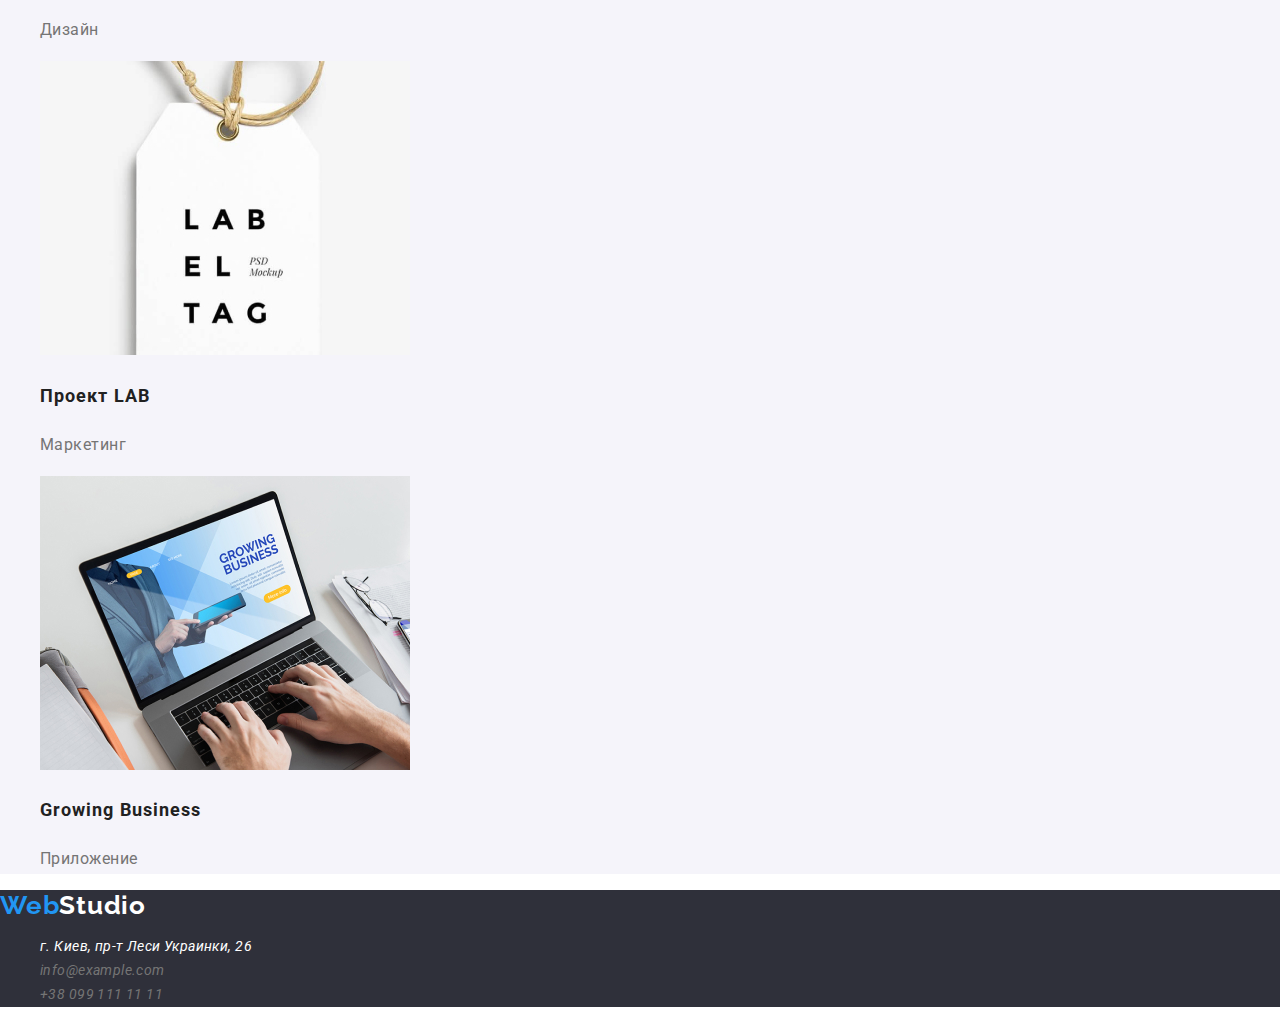
==== commit 171ad939: "Востановление" ====
--- a/portfolio.html
+++ b/portfolio.html
@@ -6,62 +6,53 @@
     <meta name="viewport" content="width=device-width, initial-scale=1.0">
     <title>Портфолио</title>
     <link rel="stylesheet" href="https://cdnjs.cloudflare.com/ajax/libs/modern-normalize/1.0.0/modern-normalize.min.css">
-    <link rel="stylesheet" href="https://fonts.googleapis.com/css2?family=Raleway:wght@700&family=Roboto:wght@400;500;700;900&display=swap">
-    <link rel="stylesheet" href="https://cdnjs.cloudflare.com/ajax/libs/modern-normalize/1.0.0/modern-normalize.min.css">
+    <link href="https://fonts.googleapis.com/css2?family=Raleway:wght@700&family=Roboto:wght@400;500;700;900&display=swap" rel="stylesheet">
     <link rel="stylesheet" href="./css/styles.css">
   </head>
   <body>
     <!--Навигация-->
-    <header class="header">
-      <div class="container header-container">
-      <nav class="navigation">
-        <a class="logo-link link" href="./index.html" lang="en"><span>Web</span>Studio</a>
-        <ul class="menu list">
-          <li class="menu-item"><a class="menu-link link" href="./index.html">Студия</a></li>
-          <li class="menu-item"><a class="menu-link link" href="./portfolio.html">Портфолио</a></li>
-          <li class="menu-item"><a class="menu-link link" href="">Контакты</a></li>
+    <header>
+      <a href="" lang="en" class="logo"><span>Web</span>Studio</a>
+      <nav class="site-nav">
+        <ul>
+          <li><a class="nav-link" href="./index.html">Студия</a></li>
+          <li><a class="nav-link portfolio-link" href="./portfolio.html">Портфолио</a></li>
+          <li><a class="nav-link" href="">Контакты</a></li>
         </ul>
       </nav>
-      <ul class="menu list">
-        <li class="menu-item"><a class="contacts link" href="mailto:info@example.com">info@example.com</a></li>
-        <li class="menu-item"><a class="tel-link link" href="tel:+380991111111">+38 099 111 11 11</a></li>
+      <ul class="contacts-list">
+        <li><a class="contacts" href="mailto:info@example.com">info@example.com</a></li>
+        <li><a class="contacts" href="tel:+380991111111">+38 099 111 11 11</a></li>
       </ul>
-      </div>
     </header>
     <main>
       <!-- Портфолио -->
       <section class="portfolio">
-        <div class="container portfolio-container">
-        <ul class="btn-list">
-          <li class="btn-list"><button class="btn-filter" type="button">Все</button></li>
-          <li class="btn-list"><button class="btn-filter" type="button">Веб-сайты</button></li>
-          <li class="btn-list"><button class="btn-filter" type="button">Приложения</button></li>
-          <li class="btn-list"><button class="btn-filter" type="button">Дизайн</button></li>
-          <li class="btn-list"><button class="btn-filter" type="button">Маркетинг</button></li>
+        <ul>
+          <li><button class="btn-filter" type="button">Все</button></li>
+          <li><button class="btn-filter" type="button">Веб-сайты</button></li>
+          <li><button class="btn-filter" type="button">Приложения</button></li>
+          <li><button class="btn-filter" type="button">Дизайн</button></li>
+          <li><button class="btn-filter" type="button">Маркетинг</button></li>
         </ul>
         <h1 hidden>Портфолио</h1>
-        <div class="container">
-        <ul class="portfolio-list">
+        <ul>
           <li>
             <a href=""><img src="./images/portfolio/portfolio1.jpg" alt="Технокряк" width="370" height="294">
               <h2 class="portfolio-title">Технокряк</h2>
               <p class="portfolio-content">Веб-сайт</p></a>
           </li>
-        </div>
-        <div class="container">
           <li>
             <a href=""><img src="./images/portfolio/portfolio2.jpg" alt="Постер" width="370" height="294">
               <h2 class="portfolio-title">Постер <span lang="en">New Orlean vs Golden Star</span></h2>
               <p class="portfolio-content">Дизайн</p></a>
           </li>
-        </div>
           <li>
             <a href=""><img src="./images/portfolio/portfolio3.jpg" alt="Ресторан Seafood" width="370" height="294">
               <h2 class="portfolio-title">Ресторан <span lang="en">Seafood</span>
               </h2>
               <p class="portfolio-content">Приложение</p></a>
           </li>
-
           <li>
             <a href=""><img src="./images/portfolio/portfolio4.jpg" alt="Проект Prime" width="370" height="294">
               <h2 class="portfolio-title"> Проект <span lang="en">Prime</span>
@@ -69,19 +60,16 @@
               <p class="portfolio-content">Маркетинг</p>
             </a>
           </li>
-
           <li>
             <a href=""><img src="./images/portfolio/portfolio5.jpg" alt="Проект Boxes" width="370" height="294">
               <h2 class="portfolio-title"> Проект <span lang="en">Boxes</span></h2>
               <p class="portfolio-content">Приложение</p></a>
           </li>
-
           <li>
             <a href=""><img src="./images/portfolio/portfolio6.jpg" alt="Inspiration has no Borders" width="370" height="294">
               <h2 class="portfolio-title" lang="en"> Inspiration has no Borders</h2>
               <p class="portfolio-content">Веб-сайт</p></a>
           </li>
-
           <li>
             <a href=""><img src="./images/portfolio/portfolio7.jpg" alt="Издание Limited Edition" width="370" height="294">
               <h2 class="portfolio-title"> Издание <span lang="en">Limited Edition</span></h2>
@@ -101,22 +89,20 @@
       </section>
     </main>
     <footer class="footer">
-      <div class="container">
-      <a href="" lang="en" class="logo-link link"><span>Web</span><span class="logo-color">Studio</span></a>
+      <a href="" lang="en" class="logo"><span>Web</span><span class="logo-color">Studio</span></a>
       <address class="address">
-        <ul class="footer-list">
-          <li class="footer-link link">
+        <ul>
+          <li>
             <a class="map-link" href="https://goo.gl/maps/Ut2xwaLdVSmV2iXo9" target="_blank" rel="noreferrer noopener">г. Киев, пр-т Леси Украинки, 26</a>
           </li>
-          <li class="footer-link link">
-            <a class="contacts-two link" href="mailto:info@example.com">info@example.com</a>
+          <li>
+            <a class="contacts" href="mailto:info@example.com">info@example.com</a>
           </li>
-          <li class="footer-link link">
-            <a class="tel-link link" href="tel:+380991111111">+38 099 111 11 11</a>
+          <li>
+            <a class="contacts" href="tel:+380991111111">+38 099 111 11 11</a>
           </li>
         </ul>
       </address>
-    </div>
     </footer>
   </body>
 </html>--- a/css/styles.css
+++ b/css/styles.css
@@ -2,332 +2,165 @@
   --main-color: #212121;
   --second-color: #757575;
   --hover-color: #2196f3;
-  --white-color:#ffffff;
 }
+/* Студия */
 body {
   font-family: 'Roboto', sans-serif;
   color: var(--main-color);
-  margin: 0;
-}
-h1,
-h2,
-h3,
-h4,
-h5,
-h6,
-p {
-margin-top: 0;
-margin-bottom: 0;
-}
-ul,ol {
-margin-top: 0;
-margin-bottom: 0;
-padding-left: 0;
-}
-img {
-  display: block;
 }
 ul {
   list-style: none;
 }
-.link {
+a {
+  color: inherit;
   text-decoration: none;
-  color: inherit;
 }
-.section {
-  padding-top: 94px;
-  padding-bottom: 94px;
+button{
+  cursor: pointer;
 }
-/*Container*/
-.header {
-  border-bottom: 1px solid blue;
-  padding-top: 25px;
-  padding-bottom: 25px;
-}
-.container {
-  width: 1200px;
-  padding-left: 15px;
-  padding-right: 15px;
-  margin-bottom: 0px;
-  margin-left: auto;
-  margin-right: auto;
-  outline: 1px solid tomato;
-}
-.header-container{
-  display: flex;
-  text-decoration: row;
-  align-items: center;
-  justify-content: space-between;
-}
-
 /* Логотип */
-.logo-link {
+.logo {
   font-family: 'Raleway', sans-serif;
-  width: 145px;
   font-weight: 700;
   font-size: 26px;
   line-height: 1.19;
   letter-spacing: 0.03em;
-  margin-right: 93px;
 }
-.logo-link > span {
+.logo > span {
   color: var(--hover-color);
 }
-.navigation {
-  display: flex;
-  align-items: center;
-}
-.navigation
-.menu-link
-.contacts
-.tel-link {
+/* Навигация */
+.site-nav
+.nav-link
+.contacts {
   font-weight: 500;
   font-size: 14px;
   line-height: 1.14;
   letter-spacing: 0.02em;
 }
-.menu {
-  display: flex;
-  align-items: center;
-}
-.menu-item:not(:last-child) {
-margin-right: 50px;
-}
-.menu-link{
-  text-decoration: none;
-}
-.contacts {
-  margin-right: 50px;
-}
-.menu-link:hover,
-.menu-link:focus,
-.contacts:hover,
-.contacts:focus,
-.tel-link:hover,
-.tel-link:focus{
+.site-nav .nav-link:hover,
+.site-nav .contacts:hover,
+.site-nav .nav-link:focus,
+.site-nav .contacts:focus {
   color: var(--hover-color);
 }
 /* Герой */
 .hero {
-  padding-top: 200px;
-  padding-bottom: 200px;
-  text-align: center;
   background-color: #2f303a;
 }
-.hero-title {
-  width: 696px;
-  margin:0 auto 30px;
-  color: var(--white-color);
+.hero > .hero-title {
+  color: #ffffff;
   font-weight: 900;
   font-size: 44px;
   line-height: 1.5;
+  text-align: center;
   letter-spacing: 0.06em;
   text-transform: uppercase;
 }
-/*Кнопка*/
-.modal-btn {
-  border-radius: 4px;
-  padding: 10px 32px;
-  letter-spacing: 0.06em;
-  text-align: center;
-  align-items: center;
-  text-transform: uppercase; 
-  color: var(--white-color);
+.hero > .btn {
+  color: #ffffff;
   background-color: var(--hover-color);
   font-weight: 700;
   font-size: 16px;
   line-height: 1.87;
-  box-shadow: 0px 4px 4px rgba(0, 0, 0, 0.15);
-  cursor: pointer;
+  box-shadow: rgba (0 0 0 0.15);
 }
 /* Особенности */
-.features{
-  padding-bottom: 47px;
-}
-.features-list {
-  display: flex; 
-  text-decoration: row;
-  align-items: center;
-  margin-right: -30px;
-  margin-top: -30px;
-}
-.item {
-  width: 270px;
-  margin-right: 30px;
-  margin-top: 30px;
-}
+.features,
 .features-title {
-  margin-bottom: 10px;
-  font-style: normal;
+  font-style: 400;
   font-weight: 700;
   font-size: 14px;
   line-height: 1.14;
   letter-spacing: 0.03em;
   text-transform: uppercase;
-  color: var(--main-color);
+  color: #212121;
 }
+.features,
 .features-content {
-  font-weight: normal;
+  color: var(--second-color);
+  font-weight: 400;
   font-size: 14px;
   line-height: 1.14;
   letter-spacing: 0.03em;
-  color: var(--second-color);
 }
 /* Чем мы занимаемся */
-.we-doing {
-  padding-top: 47px;
-}
-.we-doing .we-doing-title {
-  margin-bottom: 50px;
+.we-doing > .we-doing-title {
   font-weight: 700;
   font-size: 36px;
   line-height: 1.16;
+  text-align: center;
   letter-spacing: 0.03em;
 }
-.we-doing-title {
-  padding-left:392px ;
-  padding-right:392px;
-}
-.doing-list {
-display: flex;
-flex-wrap: wrap;  
-margin-left: -30px;
-margin-top: -30px;
-}
-.doing-item {
-  margin-left: 30px;
-  margin-top: 30px;
-  flex-basis: calc((100% - 90px) / 3);
-}
 /* Наша команда */
-.our-team:nth-child(2n) {
-  background-color: #F5F4FA;
-  margin-bottom: 0px;
-}
-.team-list {
-  display: flex;
-  flex-wrap: wrap;
-  margin-left: -30px;
-  margin-top: -30px;
-}
-.team-list-item {
-margin-left: 30px;
-margin-top: 30px;
-box-shadow: 0px 1px 3px rgba(0, 0, 0, 0.12);
-border-radius: 0px 0px 4px 4px; 
-flex-basis: calc((100% - 120px) / 4);
-}
-.team-list-img {
-  padding-bottom: 30px;
-}
-.our-team, .our-team-title {
-  text-align: center;
-  margin-bottom: 50px;
+.our-team > .our-team-main-title {
   font-weight: 700;
   font-size: 36px;
   line-height: 1.16;
+  text-align: center;
   letter-spacing: 0.03em;
-  color: var(--main-color);
+  color: #212121;
 }
-.our-team-title {
-  padding-left: 450px;
-  padding-right: 450px;
-}
+.our-team,
 .team-title {
-  margin-bottom: 10px;
   font-weight: 500;
   font-size: 16px;
   line-height: 1.18;
   letter-spacing: 0.03em;
-  color: var(--main-color);
+  color: #212121;
 }
+.our-team,
 .team-content {
   color: var(--second-color);
   font-weight: 400;
   font-size: 16px;
   line-height: 1.18;
   letter-spacing: 0.03em;
-  padding-bottom: 30px;
 }
 /* Футер */
-.footer { 
-  padding-top: 60px;
-  padding-bottom: 60px;
+/* Адресс */
+.address {
+  font-style: 400;
+}
+.footer .logo-color {
+  color: #ffffff;
+}
+.footer {
   background-color: #2f303a;
 }
-
-/*Футер логотип*/
-footer .logo-link-two {
-  font-family: 'Raleway', sans-serif;
-  width: 145px;
-  font-weight: 700;
-  font-size: 26px;
-  line-height: 1.19;
-  letter-spacing: 0.03em;
-  margin-bottom: 20px;
-}
-.footer .logo-color {
-  color: var(--white-color);
-}
-footer .logo-link-two > span {
-  color: var(--hover-color);
-}
-.footer-list {
-  display: inline-block;
-} 
-
-/* Адресс */
-.map-link {
-  color: var(--white-color) ;
-}
 .address:hover {
-  color: var(--white-color);
+  color: #ffffff;
   font-weight: 400;
   font-size: 14px;
   line-height: 1.71;
   letter-spacing: 0.03em;
 }
-.address {
-  font-style: normal;
+
+.map-link {
+  color: #ffffff;
 }
-.footer,
 .address,
-.contacts-two,
-.tel-link {
+.contacts {
   color: var(--second-color);
   font-weight: 400;
   font-size: 14px;
   line-height: 1.71;
   letter-spacing: 0.03em;
 }
-.footer,
 .address,
-.contacts-two:hover,
-.tel-link:hover {
+.contacts:hover {
   color: var(--hover-color);
-  color: rgba(255 255 255 0.6);
+  color: rgba (255 255 255 0.6)
 }
 /* Портфолио */
 /* Навигация */
-.portfolio {
-  padding-bottom: 50px;
-}
-.portfolio-container {
-  display: flex;
-  text-decoration: row;
-
-}
 .portfolio-link {
   color: var(--hover-color);
 }
-.btn-list {
-  display: flex;
-  align-items: flex-start;
- 
-}
 /* Уникальный Контент */
-.portfolio
+.portfolio,
 .btn-filter {
+  background-color: #f5f4fa;
   font-weight: 500;
   font-size: 16px;
   line-height: 1.62;
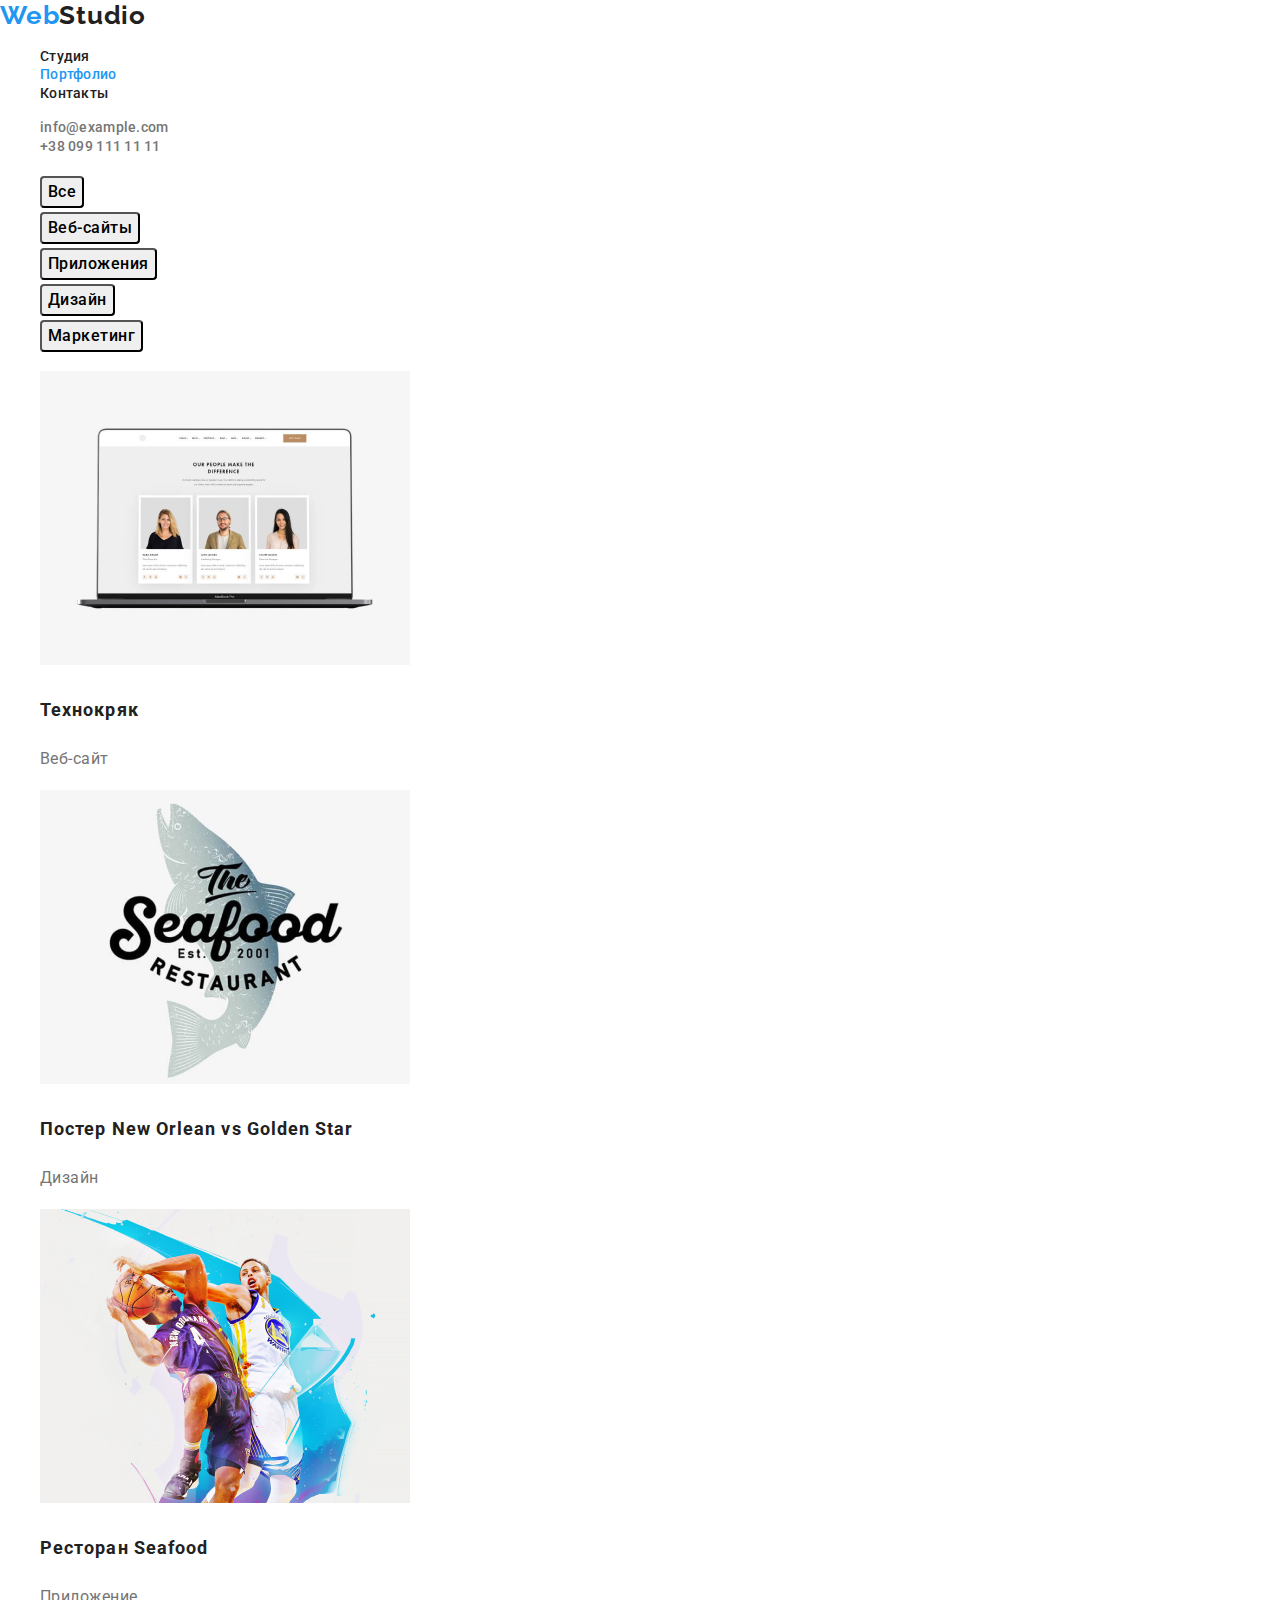
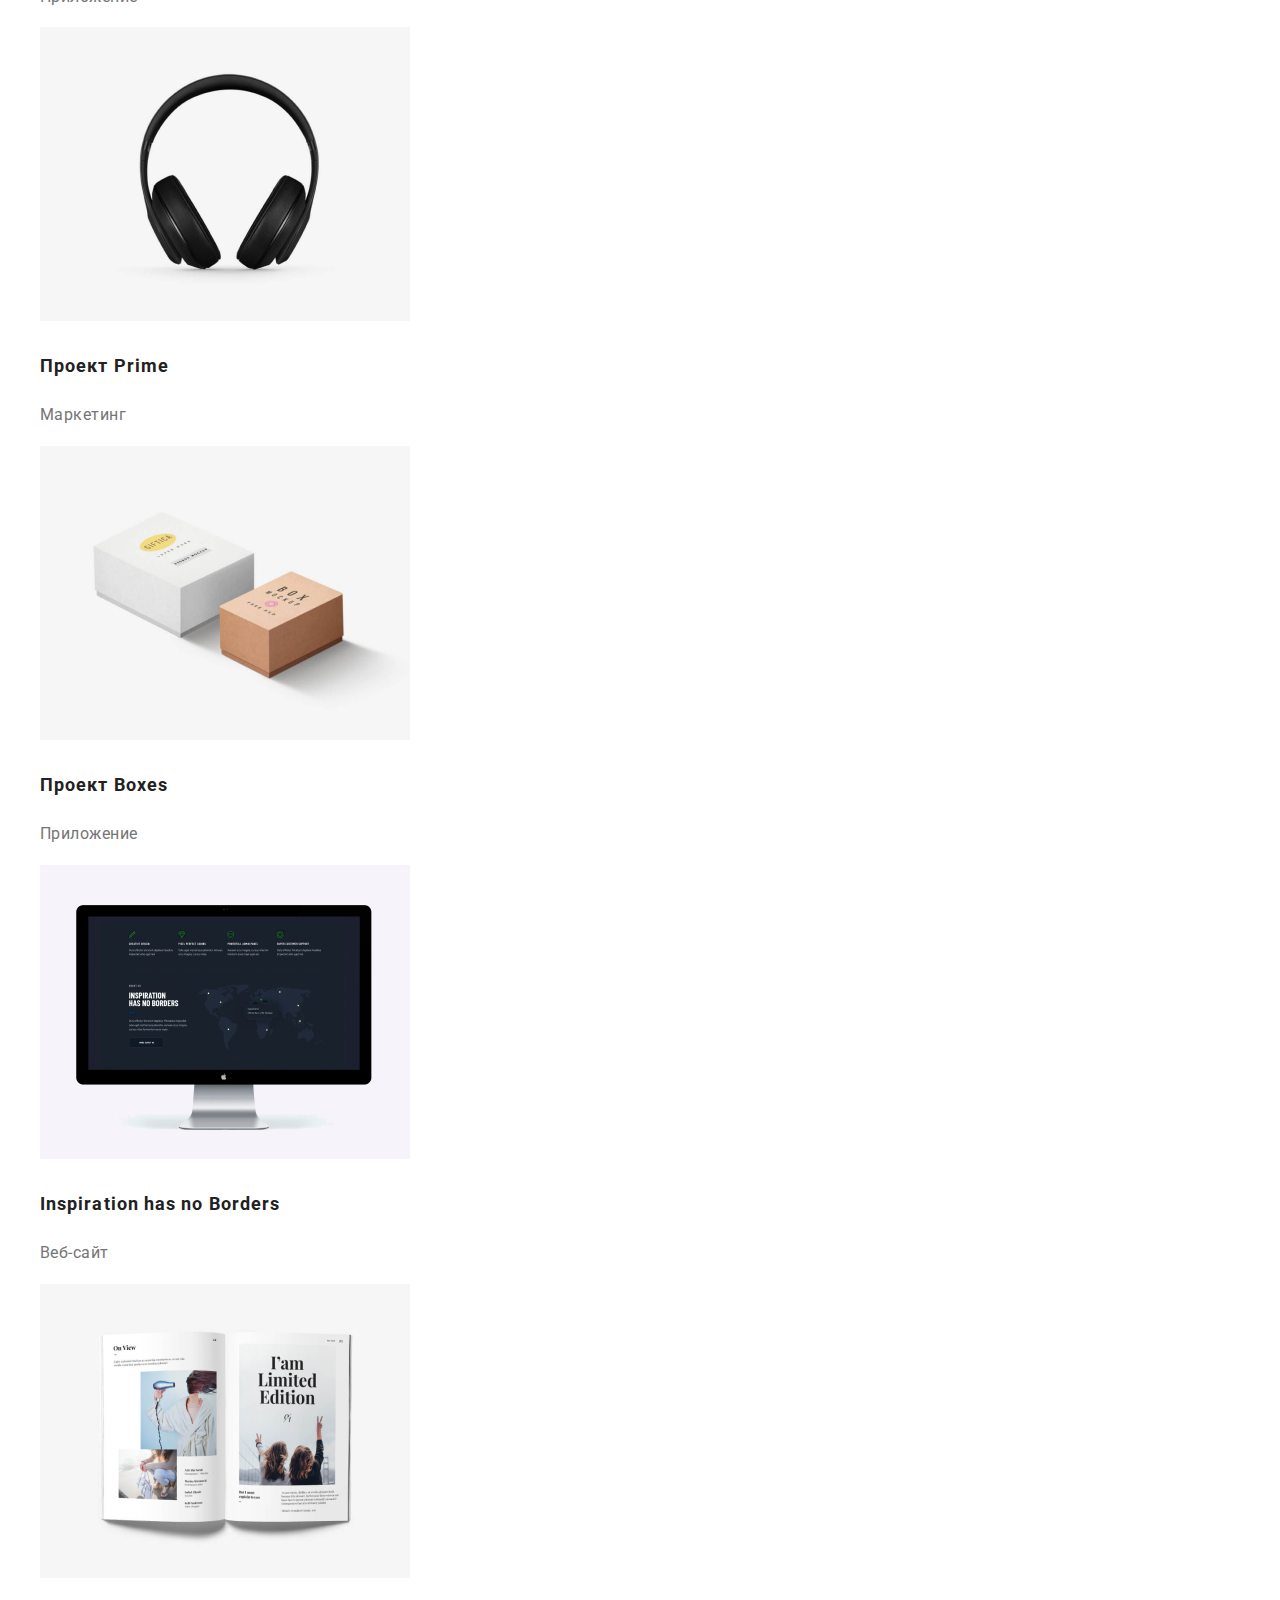
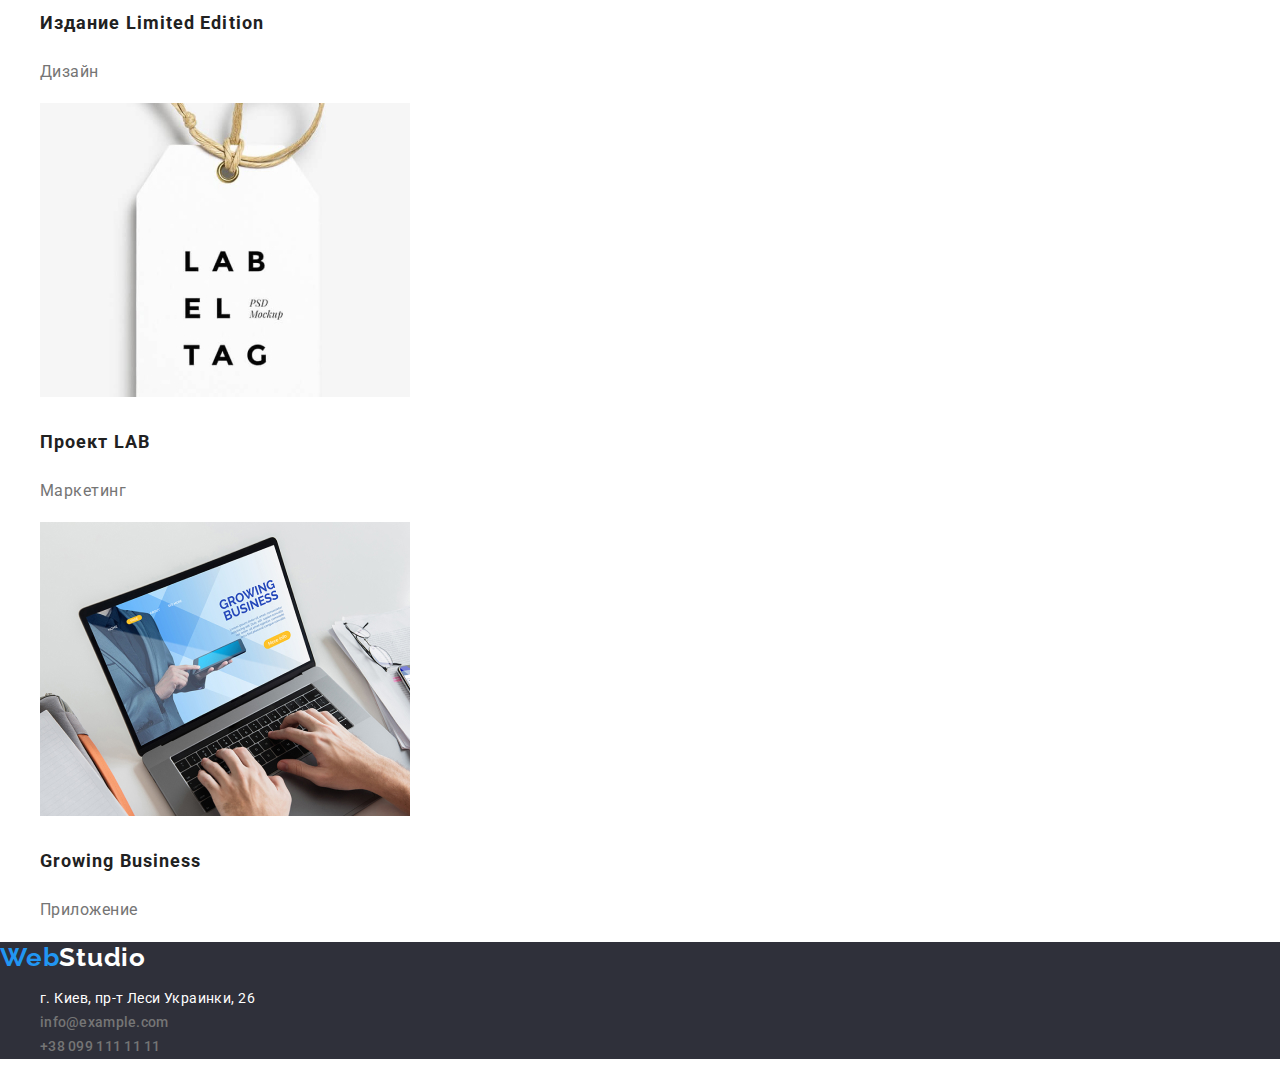
==== commit dce1ee3f: "Финальные исправления" ====
--- a/portfolio.html
+++ b/portfolio.html
@@ -14,9 +14,9 @@
     <header>
       <a href="" lang="en" class="logo"><span>Web</span>Studio</a>
       <nav class="site-nav">
-        <ul>
+        <ul class="nav-list">
           <li><a class="nav-link" href="./index.html">Студия</a></li>
-          <li><a class="nav-link portfolio-link" href="./portfolio.html">Портфолио</a></li>
+          <li><a class="nav-link current" href="./portfolio.html">Портфолио</a></li>
           <li><a class="nav-link" href="">Контакты</a></li>
         </ul>
       </nav>
--- a/css/styles.css
+++ b/css/styles.css
@@ -2,6 +2,9 @@
   --main-color: #212121;
   --second-color: #757575;
   --hover-color: #2196f3;
+  --withe-color:#ffffff;
+  --end-color: #2f303a;;
+  --new-color:#f5f4fa;
 }
 /* Студия */
 body {
@@ -31,25 +34,36 @@
 }
 /* Навигация */
 .site-nav
-.nav-link
+.nav-link {
+  font-weight: 500;
+  font-size: 14px;
+  line-height: 1.14;
+  letter-spacing: 0.02em;
+  color: var(--main-color);
+}
+.site-nav .current {
+  color: var(--hover-color);
+}
 .contacts {
   font-weight: 500;
   font-size: 14px;
   line-height: 1.14;
   letter-spacing: 0.02em;
+  color: var(--second-color);
 }
-.site-nav .nav-link:hover,
-.site-nav .contacts:hover,
-.site-nav .nav-link:focus,
-.site-nav .contacts:focus {
+.site-nav 
+.nav-link:hover, 
+.nav-link:focus,
+.contacts:hover,
+.contacts:focus {
   color: var(--hover-color);
 }
 /* Герой */
 .hero {
-  background-color: #2f303a;
+  background-color: var(--end-color);
 }
 .hero > .hero-title {
-  color: #ffffff;
+  color:var(--withe-color);
   font-weight: 900;
   font-size: 44px;
   line-height: 1.5;
@@ -58,25 +72,23 @@
   text-transform: uppercase;
 }
 .hero > .btn {
-  color: #ffffff;
+  color:var(--withe-color);
   background-color: var(--hover-color);
   font-weight: 700;
   font-size: 16px;
   line-height: 1.87;
-  box-shadow: rgba (0 0 0 0.15);
+  box-shadow: 0px 4px 4px rgba(0 0 0 0.15);
+  border-radius: 4px;
 }
 /* Особенности */
-.features,
 .features-title {
-  font-style: 400;
   font-weight: 700;
   font-size: 14px;
   line-height: 1.14;
   letter-spacing: 0.03em;
   text-transform: uppercase;
-  color: #212121;
+  color: var(--main-color);
 }
-.features,
 .features-content {
   color: var(--second-color);
   font-weight: 400;
@@ -99,7 +111,7 @@
   line-height: 1.16;
   text-align: center;
   letter-spacing: 0.03em;
-  color: #212121;
+  color: var(--main-color);
 }
 .our-team,
 .team-title {
@@ -107,7 +119,7 @@
   font-size: 16px;
   line-height: 1.18;
   letter-spacing: 0.03em;
-  color: #212121;
+  color: var(--main-color);
 }
 .our-team,
 .team-content {
@@ -119,58 +131,58 @@
 }
 /* Футер */
 /* Адресс */
-.address {
-  font-style: 400;
-}
 .footer .logo-color {
-  color: #ffffff;
+  color: var(--withe-color);
 }
 .footer {
-  background-color: #2f303a;
+  background-color: var(--end-color);
 }
 .address:hover {
-  color: #ffffff;
+  color: var(--withe-color);
   font-weight: 400;
   font-size: 14px;
   line-height: 1.71;
   letter-spacing: 0.03em;
 }
-
 .map-link {
-  color: #ffffff;
+  color: var(--withe-color);
+}
+.address {
+  font-style: normal;
 }
 .address,
-.contacts {
-  color: var(--second-color);
+.contacts-two {
   font-weight: 400;
   font-size: 14px;
   line-height: 1.71;
   letter-spacing: 0.03em;
+  color: rgba( 255, 255, 255, 0.6 );
 }
-.address,
-.contacts:hover {
+.address
+.contacts-two:hover {
+  color: var(--second-color);
   color: var(--hover-color);
-  color: rgba (255 255 255 0.6)
 }
 /* Портфолио */
-/* Навигация */
 .portfolio-link {
   color: var(--hover-color);
 }
 /* Уникальный Контент */
-.portfolio,
-.btn-filter {
-  background-color: #f5f4fa;
+
+.portfolio, .btn-filter {
   font-weight: 500;
   font-size: 16px;
   line-height: 1.62;
   letter-spacing: 0.03em;
+  border-radius: 4px;
 }
-.portfolio .btn-filter:hover {
+
+.btn-filter:hover {
+  color:  var(--withe-color);
   background-color: var(--hover-color);
 }
-.portfolio .portfolio-title {
-  font-style: 400;
+.portfolio, .portfolio-title {
+  color: var(--main-color);
   font-weight: 700;
   font-size: 18px;
   line-height: 2;
